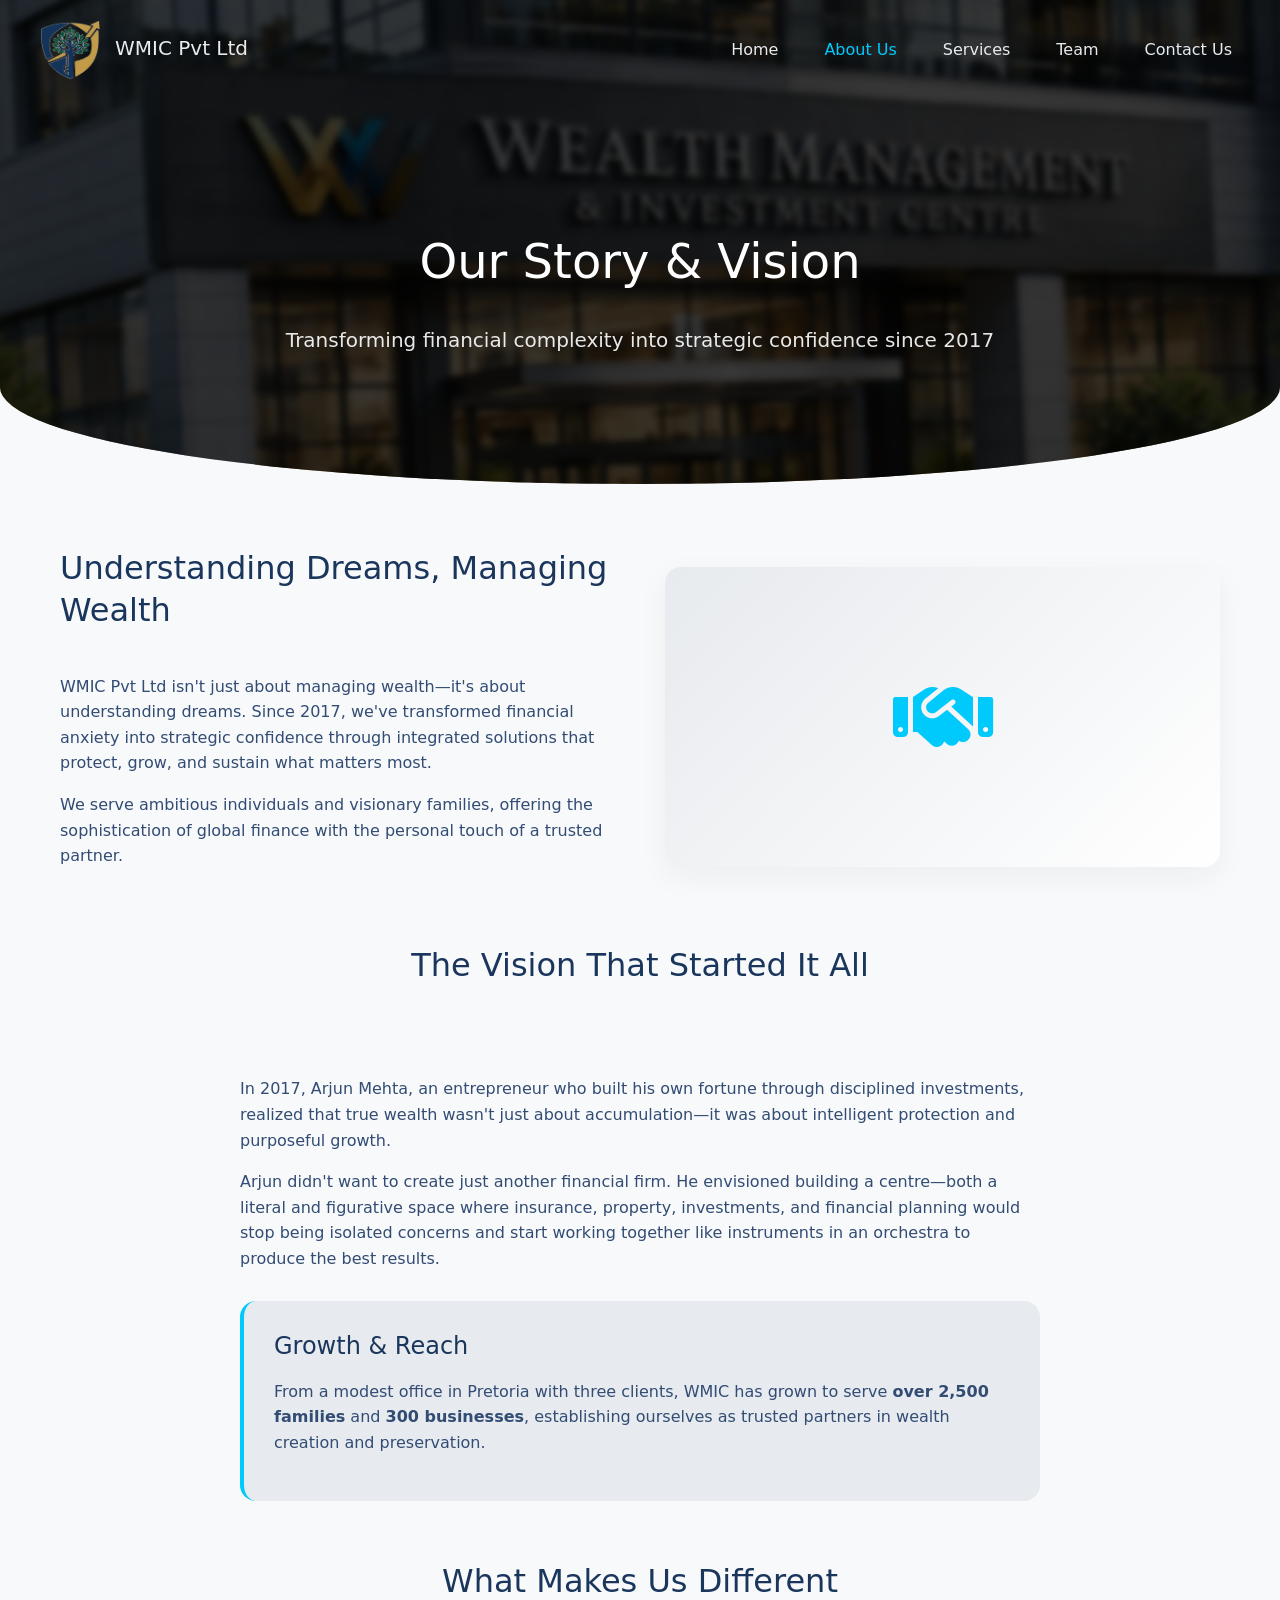
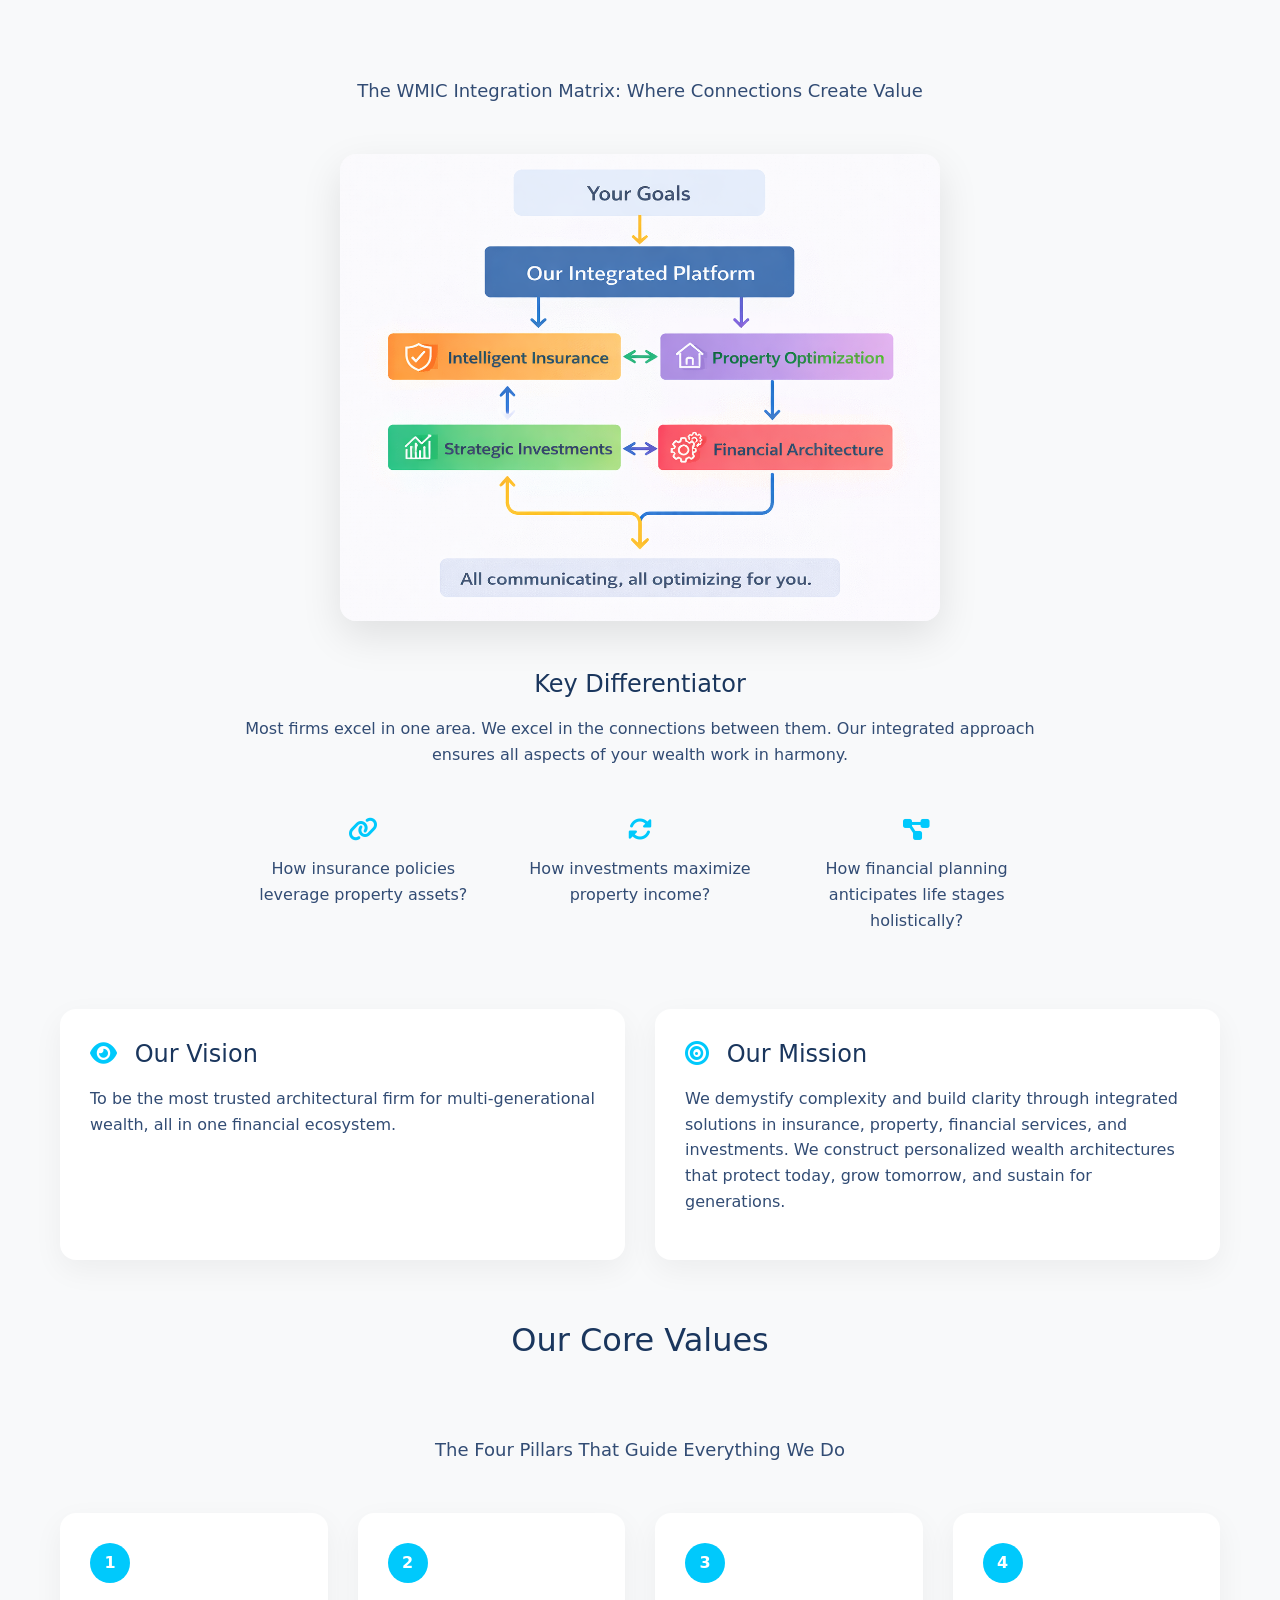
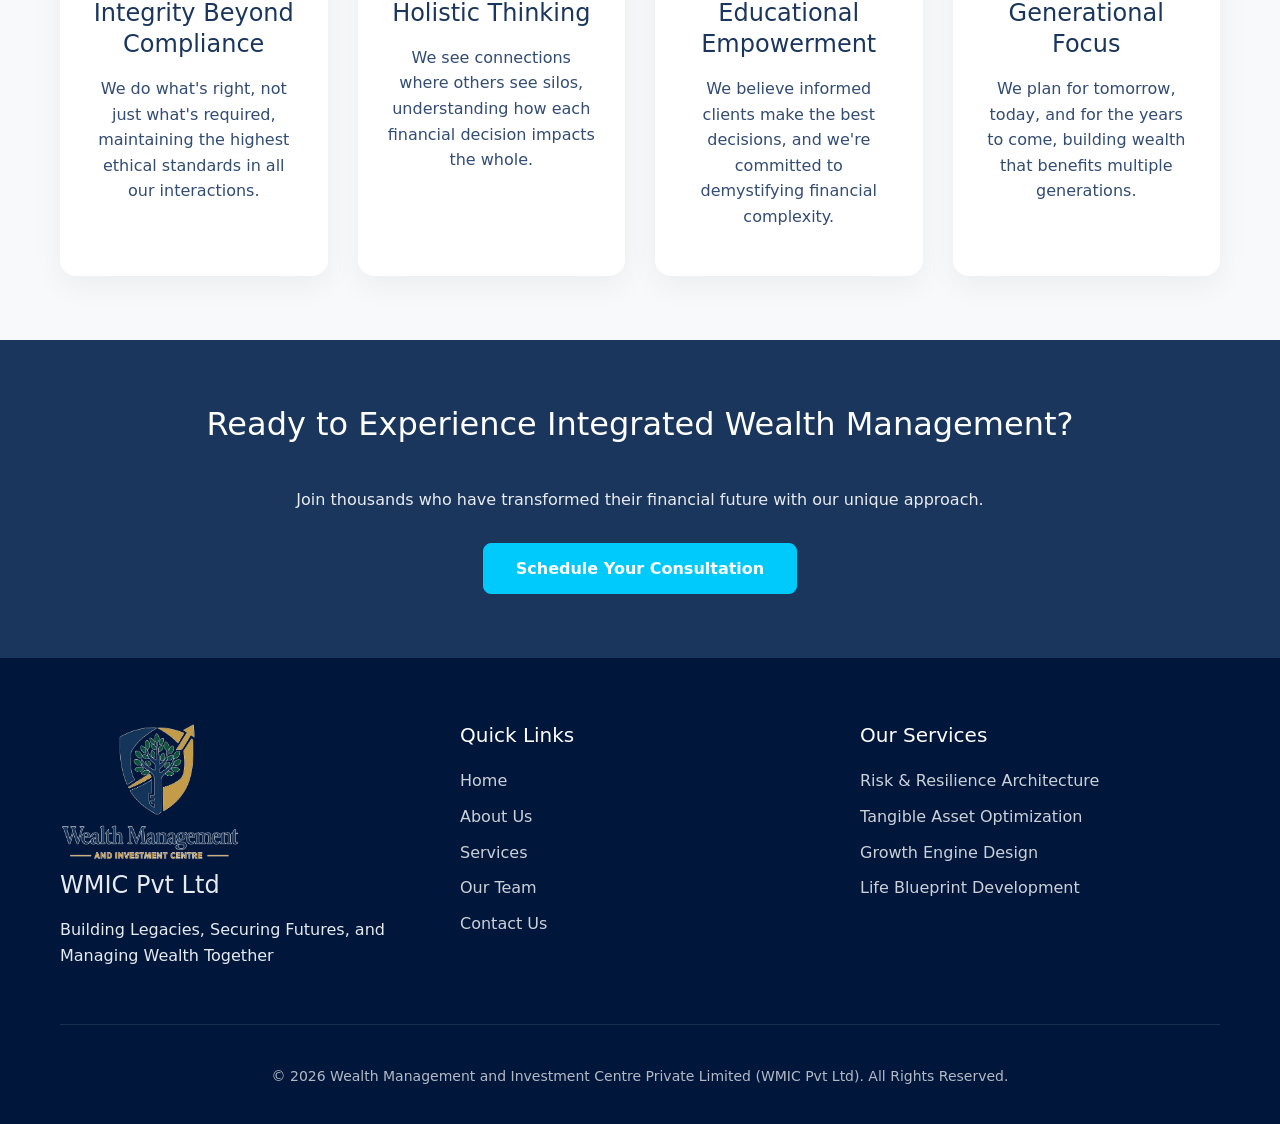
==== about.html @ 02b18a2c "changed the header style and the icon" ====
<!DOCTYPE html>
<html lang="en">
<head>
    <meta charset="UTF-8">
    <meta name="viewport" content="width=device-width, initial-scale=1.0">
    <meta name="description" content="Learn about WMIC's journey since 2017, our vision, mission, and the integrated approach that makes us different.">
    <title>About Us | WMIC Pvt Ltd</title>
    <link rel="stylesheet" href="styles.css">
    <link rel="stylesheet" href="responsive.css">
    <link rel="stylesheet" href="https://cdnjs.cloudflare.com/ajax/libs/font-awesome/6.4.0/css/all.min.css">
</head>
<body>
    <!-- Header -->
    <header class="header">
        <div class="container header-container">
            <div class="logo-container">
                <img src="assets/logo.png" alt="WMIC Logo" class="logo">
                <div class="logo-text">
                    <h1>WMIC Pvt Ltd</h1>
                </div>
            </div>
            
            <button class="hamburger">
                <span class="hamburger-line"></span>
                <span class="hamburger-line"></span>
                <span class="hamburger-line"></span>
            </button>
            
            <nav>
                <ul class="nav-menu">
                    <li><a href="index.html" class="nav-link">Home</a></li>
                    <li><a href="about.html" class="nav-link active">About Us</a></li>
                    <li><a href="services.html" class="nav-link">Services</a></li>
                    <li><a href="team.html" class="nav-link">Team</a></li>
                    <li><a href="contact.html" class="nav-link">Contact Us</a></li>
                </ul>
            </nav>
        </div>
    </header>

    <!-- Page Hero -->
    <section class="hero curved-bottom" style="min-height: 400px; padding-top: 100px;">
        <div class="container hero-content">
            <h1>Our Story & Vision</h1>
            <p>Transforming financial complexity into strategic confidence since 2017</p>
        </div>
    </section>

    <!-- About Content -->
    <section class="section">
        <div class="container">
            <div class="content-grid" style="display: grid; grid-template-columns: 1fr 1fr; gap: 50px; align-items: center; margin-bottom: 60px;">
                <div class="content-text fade-in">
                    <h2>Understanding Dreams, Managing Wealth</h2>
                    <p>WMIC Pvt Ltd isn't just about managing wealth—it's about understanding dreams. Since 2017, we've transformed financial anxiety into strategic confidence through integrated solutions that protect, grow, and sustain what matters most.</p>
                    <p>We serve ambitious individuals and visionary families, offering the sophistication of global finance with the personal touch of a trusted partner.</p>
                </div>
                <div class="content-visual fade-in">
                    <div class="image-placeholder" style="height: 300px; background: linear-gradient(135deg, var(--primary-silver-dark), var(--white)); border-radius: var(--radius-lg); display: flex; align-items: center; justify-content: center; box-shadow: 0 10px 30px rgba(49, 49, 49, 0.05);">
                        <i class="fas fa-handshake" style="font-size: 5rem; color: var(--accent-gold);"></i>
                    </div>
                </div>
            </div>

            <!-- Our Beginning -->
            <div class="section-header">
                <h2>The Vision That Started It All</h2>
            </div>
            <div class="story-content fade-in" style="max-width: 800px; margin: 0 auto 60px;">
                <p>In 2017, Arjun Mehta, an entrepreneur who built his own fortune through disciplined investments, realized that true wealth wasn't just about accumulation—it was about intelligent protection and purposeful growth.</p>
                <p>Arjun didn't want to create just another financial firm. He envisioned building a centre—both a literal and figurative space where insurance, property, investments, and financial planning would stop being isolated concerns and start working together like instruments in an orchestra to produce the best results.</p>
                
                <div class="highlight-box" style="background: var(--primary-silver-dark); padding: 30px; border-radius: var(--radius-lg); margin: 30px 0; border-left: 4px solid var(--accent-gold);">
                    <h3>Growth & Reach</h3>
                    <p>From a modest office in Pretoria with three clients, WMIC has grown to serve <strong>over 2,500 families</strong> and <strong>300 businesses</strong>, establishing ourselves as trusted partners in wealth creation and preservation.</p>
                </div>
            </div>

            <!-- What Makes Us Different -->
            <div class="section-header">
                <h2>What Makes Us Different</h2>
                <p>The WMIC Integration Matrix: Where Connections Create Value</p>
            </div>
             <div class="goals-image-container fade-in">
                <img src="assets/goals.png" alt="WMIC Goals and Vision" class="goals-image" width="600px">
            </div>
            
            <div class="text-center fade-in" style="max-width: 800px; margin: 30px auto;">
                <h3>Key Differentiator</h3>
                <p>Most firms excel in one area. We excel in the connections between them. Our integrated approach ensures all aspects of your wealth work in harmony.</p>
                
                <div class="key-points" style="display: grid; grid-template-columns: repeat(auto-fit, minmax(200px, 1fr)); gap: 30px; margin-top: 50px;">
                    <div class="point">
                        <i class="fas fa-link" style="color: var(--accent-gold); font-size: 1.5rem; margin-bottom: 15px; display: block;"></i>
                        <p>How insurance policies leverage property assets?</p>
                    </div>
                    <div class="point">
                        <i class="fas fa-sync-alt" style="color: var(--accent-gold); font-size: 1.5rem; margin-bottom: 15px; display: block;"></i>
                        <p>How investments maximize property income?</p>
                    </div>
                    <div class="point">
                        <i class="fas fa-project-diagram" style="color: var(--accent-gold); font-size: 1.5rem; margin-bottom: 15px; display: block;"></i>
                        <p>How financial planning anticipates life stages holistically?</p>
                    </div>
                </div>
            </div>

            <!-- Vision & Mission -->
            <div class="vision-mission fade-in" style="margin-top: 60px;">
                <div class="grid-2" style="display: grid; grid-template-columns: repeat(auto-fit, minmax(300px, 1fr)); gap: 30px;">
                    <div class="vision-card" style="background: var(--white); padding: 30px; border-radius: var(--radius-lg); box-shadow: 0 10px 30px rgba(0,0,0,0.05);">
                        <h3><i class="fas fa-eye" style="color: var(--accent-gold); margin-right: 10px;"></i> Our Vision</h3>
                        <p>To be the most trusted architectural firm for multi-generational wealth, all in one financial ecosystem.</p>
                    </div>
                    
                    <div class="mission-card" style="background: var(--white); padding: 30px; border-radius: var(--radius-lg); box-shadow: 0 10px 30px rgba(0,0,0,0.05);">
                        <h3><i class="fas fa-bullseye" style="color: var(--accent-gold); margin-right: 10px;"></i> Our Mission</h3>
                        <p>We demystify complexity and build clarity through integrated solutions in insurance, property, financial services, and investments. We construct personalized wealth architectures that protect today, grow tomorrow, and sustain for generations.</p>
                    </div>
                </div>
            </div>

            <!-- Core Values -->
            <div class="section-header" style="margin-top: 60px;">
                <h2>Our Core Values</h2>
                <p>The Four Pillars That Guide Everything We Do</p>
            </div>
            
            <div class="values-grid">
                <div class="value-card fade-in">
                    <div class="value-number">1</div>
                    <h3>Integrity Beyond Compliance</h3>
                    <p>We do what's right, not just what's required, maintaining the highest ethical standards in all our interactions.</p>
                </div>
                
                <div class="value-card fade-in">
                    <div class="value-number">2</div>
                    <h3>Holistic Thinking</h3>
                    <p>We see connections where others see silos, understanding how each financial decision impacts the whole.</p>
                </div>
                
                <div class="value-card fade-in">
                    <div class="value-number">3</div>
                    <h3>Educational Empowerment</h3>
                    <p>We believe informed clients make the best decisions, and we're committed to demystifying financial complexity.</p>
                </div>
                
                <div class="value-card fade-in">
                    <div class="value-number">4</div>
                    <h3>Generational Focus</h3>
                    <p>We plan for tomorrow, today, and for the years to come, building wealth that benefits multiple generations.</p>
                </div>
            </div>
        </div>
    </section>

    <!-- CTA -->
    <section class="section" style="background-color: var(--secondary-navy); color: var(--white);">
        <div class="container">
            <div class="cta-content text-center">
                <h2 style="color: var(--white);">Ready to Experience Integrated Wealth Management?</h2>
                <p style="color: rgba(255,255,255,0.9);">Join thousands who have transformed their financial future with our unique approach.</p>
                <div class="mt-3">
                    <a href="contact.html" class="btn" style="background-color: var(--accent-gold);">Schedule Your Consultation</a>
                </div>
            </div>
        </div>
    </section>

    <!-- Footer -->
    <footer class="footer">
        <div class="container">
            <div class="footer-content">
                <div class="footer-logo">
                    <img src="assets/logo2.png" alt="WMIC Logo" class="logo2">
                    <h3>WMIC Pvt Ltd</h3>
                    <p>Building Legacies, Securing Futures, and Managing Wealth Together</p>
                </div>
                
                <div class="footer-links">
                    <h3>Quick Links</h3>
                    <ul>
                        <li><a href="index.html">Home</a></li>
                        <li><a href="about.html">About Us</a></li>
                        <li><a href="services.html">Services</a></li>
                        <li><a href="team.html">Our Team</a></li>
                        <li><a href="contact.html">Contact Us</a></li>
                    </ul>
                </div>
                
                <div class="footer-services">
                    <h3>Our Services</h3>
                    <ul>
                        <li><a href="services.html">Risk & Resilience Architecture</a></li>
                        <li><a href="services.html">Tangible Asset Optimization</a></li>
                        <li><a href="services.html">Growth Engine Design</a></li>
                        <li><a href="services.html">Life Blueprint Development</a></li>
                    </ul>
                </div>
            </div>
            
            <div class="footer-bottom">
                <p>&copy; <span id="current-year">2024</span> Wealth Management and Investment Centre Private Limited (WMIC Pvt Ltd). All Rights Reserved.</p>
            </div>
        </div>
    </footer>

    <script src="main.js"></script>
</body>
</html>
---- styles.css ----
* {
    margin: 0;
    padding: 0;
    box-sizing: border-box;
}

:root {
    --primary-silver: #f8f9fa;
    --primary-silver-dark: #e7eaee;
    --secondary-navy: #1a365d;
    --secondary-charcoal: #00163b;
    --accent-gold: #00c9fc;
    --accent-gold-light: #f4e4b5;
    --text-dark: #000000;
    --text-light: #324c74;
    --white: #ffffff;
    --shadow: rgba(0, 0, 0, 0.1);
    
    --space-xs: 0.5rem;
    --space-sm: 1rem;
    --space-md: 2rem;
    --space-lg: 3rem;
    --space-xl: 4rem;
    
    --radius-sm: 4px;
    --radius-md: 8px;
    --radius-lg: 16px;
}

html {
    scroll-behavior: smooth;
}

body {
    font-family: 'Segoe UI', system-ui, -apple-system, sans-serif;
    color: var(--text-dark);
    line-height: 1.6;
    background-color: var(--primary-silver);
    overflow-x: hidden;
}
.container {
    width: 100%;
    max-width: 1200px;
    margin: 0 auto;
    padding: 0 20px;
}
h1, h2, h3, h4, h5, h6 {
    font-weight: 500;
    line-height: 1.3;
    color: var(--secondary-navy);
    margin-bottom: var(--space-sm);
}
h1 {
    font-size: 2.5rem;
    font-weight: 500;
}
h2 {
    font-size: 2rem;
    position: relative;
    padding-bottom: 10px;
    margin-bottom: var(--space-md);
}
h3 {
    font-size: 1.5rem;
}

p {
    margin-bottom: var(--space-sm);
    color: var(--text-light);
}

a {
    text-decoration: none;
    color: inherit;
    transition: 0.2s ease;
}
.header {
    position: fixed;
    top: 0;
    left: 0;
    width: 100%;
    background: transparent;
    backdrop-filter: blur(0);
    box-shadow: none;
    z-index: 1000;
    transition: 0.3s ease;
  
}
.header.scrolled {
    background: rgba(248, 249, 250, 0.98);
    backdrop-filter: blur(10px);
    border-bottom: 1px solid var(--primary-silver);
    box-shadow: 0 4px 30px rgba(0, 0, 0, 0.15);
}
.header.scrolled .logo-text h1 {
    color: var(--secondary-navy);
}
.header.scrolled .nav-link {
    color: var(--secondary-navy);
}
.header.scrolled .nav-link {
    color: var(--secondary-navy);
}

.header-container {
    display: flex;
    justify-content: space-between;
    align-items: center;
    padding: 1rem 0;
    height: 100px;
}

.logo-container {
    display: flex;
    align-items: center;
    gap: 15px;
}
.logo {
    width: 60px;
    height: 60px;
}

.logo-text h1 {
    font-size: 1.25rem;
    margin-bottom: 0.25rem;
    color: var(--primary-silver-dark);
}

.nav-menu {
    display: flex;
    gap: 30px;
    list-style: none;
}

.nav-link {
    color: var(--primary-silver-dark);
    font-weight: 500;
    padding: 0.5rem;
    position: relative;
}

.nav-link::after {
    content: '';
    position: absolute;
    bottom: 0;
    left: 0;
    width: 0;
    background-color: var(--accent-gold);
    transition: 0.3s ease;
}

.nav-link:hover::after,
.nav-link.active::after {
    width: 100%;
}

.nav-link.active {
    color: var(--accent-gold);
}

.hamburger {
    display: none;
    background: none;
    border: none;
    cursor: pointer;
    padding: 0.5rem;
    z-index: 1001;
}

.hamburger-line {
    display: block;
    width: 25px;
    height: 3px;
    background-color: var(--secondary-navy);
    margin: 5px 0;
    transition: 0.3s ease;
}
.btn {
    display: inline-block;
    padding: 12px 32px;
    background-color: var(--secondary-charcoal);
    color: var(--white);
    border: 1px solid var(--accent-gold);
    border-radius: var(--radius-md);
    font-weight: 600;
    cursor: pointer;
    transition: 0.3s ease;
    text-align: center;
    font-size: 1rem;
}

.btn:hover {
    background-color: var(--accent-gold);
    transform: translateY(-2px);
}
.centering{
    display: flex;
    justify-content: center;   /* horizontal center */
    align-items: center;       /* vertical center if needed */
    gap: 12px;
}
 
.btn-secondary {
    background-color: transparent;
    border: 1px solid var(--accent-gold);
    color: var(--accent-gold);
}

.btn-secondary:hover {
    background-color: var(--accent-gold);
    color: var(--white);
}

.hero {
    position: relative;
    padding-top: 120px;
    padding-bottom: 80px;
    min-height: 100vh;
    display: flex;
    align-items: center;
    color: var(--white);
    text-align: center;
    overflow: hidden;
}
.hero:before{
    content: "";
    position: absolute;
    inset: 0;
    background: url('assets/company.jpg') center / cover no-repeat;
    filter: blur(3px);
    transform: scale(1.1); 
    z-index: -1;
}
.hero::after {
  content: "";
  position: absolute;
  inset: 0;
  background: rgba(0, 0, 0, 0.77);
  z-index: -1;
}
.hero.curved-bottom {
    border-bottom-left-radius: 50% 20%;
    border-bottom-right-radius: 50% 20%;
}
.hero-content {
    max-width: 900px;
    margin: 0 auto;
    padding-top: 80px;
}
.hero-content h1{
    padding-top: 50px;
}
.hero h1 {
    color: var(--white);
    font-size: 3rem;
    margin-bottom: var(--space-md);
    animation: fadeInUp 0.8s ease forwards;
    
}

.hero p {
    color: rgba(255, 255, 255, 0.9);
    font-size: 1.25rem;
    margin-bottom: var(--space-lg);
    animation: fadeInUp 0.8s ease forwards 0.3s;
    opacity: 0;
    animation-fill-mode: forwards;
}

.hero-buttons {
    display: flex;
    gap: 15px;
    justify-content: center;
    animation: fadeInUp 0.8s ease forwards 0.6s;
    opacity: 0;
    animation-fill-mode: forwards;
}
.section {
    padding: var(--space-xl) 0;
}

.section-header {
    text-align: center;
    margin-bottom: var(--space-lg);
}

.section-header h2 {
    display: inline-block;
}

.section-header p {
    max-width: 600px;
    margin: var(--space-md) auto;
    font-size: 1.125rem;
}
.goals-image-container {
    display: flex;
    justify-content: center;
    align-items: center;
    margin: var(--space-lg) 0;
    padding: 0;
}
.goals-image {
    max-width: 100%;
    height: auto;
    border-radius: var(--radius-lg);
    box-shadow: 0 15px 40px rgba(0, 0, 0, 0.1);
    transition: 0.3s ease;
}
.goals-image:hover {
    transform: scale(1.02);
    box-shadow: 0 20px 50px rgba(0, 0, 0, 0.15);
}
.services-grid {
    display: grid;
    grid-template-columns: repeat(auto-fit, minmax(500px, 1fr));
    gap: 30px;
    margin-top: var(--space-lg);
}

.service-card {
    background: var(--white);
    border-radius: var(--radius-lg);
    padding: 30px;
    box-shadow: 0 10px 30px rgba(0, 0, 0, 0.15);
    transition: 0.3s ease;
    position: relative;
    overflow: hidden;
}

.service-card::before {
    content: '';
    position: absolute;
    top: 0;
    left: 0;
    width: 4px;
    height: 100%;
    background: var(--accent-gold);
    transition: 0.3s ease;
}

.service-card:hover {
    transform: translateY(-10px);
    box-shadow: 0 20px 40px rgba(0, 0, 0, 0.1);
}

.service-card:hover::before {
    width: 100%;
    opacity: 0.05;
}

.service-icon {
    font-size: 3rem;
    color: var(--accent-gold);
    margin-bottom: 20px;
}

.service-card h3 {
    margin-bottom: 15px;
}

.team-grid {
    display: grid;
    grid-template-columns: repeat(auto-fit, minmax(350px, 1fr));
    gap: 30px;
    margin-top: var(--space-lg);
}

.team-card {
    background: var(--white);
    border-radius: var(--radius-lg);
    overflow: hidden;
    box-shadow: 0 10px 30px rgba(0, 0, 0, 0.35);
    transition: 0.3s ease;
    text-align: center;
}

.team-card:hover {
    transform: translateY(-10px);
    box-shadow: 0 20px 40px rgba(0, 0, 0, 0.1);
}

.team-image {
    width: 100%;
    height: 200px;
    background: linear-gradient(135deg, var(--primary-silver-dark), var(--white));
    display: flex;
    align-items: center;
    justify-content: center;
    font-size: 3rem;
    color: var(--secondary-navy);
}

.team-info {
    padding: 25px;
}

.team-info h3 {
    margin-bottom: 5px;
}

.team-info .position {
    color: var(--accent-gold);
    font-weight: 600;
    margin-bottom: 15px;
}

.values-grid {
    display: grid;
    grid-template-columns: repeat(auto-fit, minmax(250px, 1fr));
    gap: 30px;
    margin-top: var(--space-lg);
}

.value-card {
    background: var(--white);
    padding: 30px;
    border-radius: var(--radius-lg);
    text-align: center;
    box-shadow: 0 10px 30px rgba(0, 0, 0, 0.05);
    transition: 0.3s ease;
}

.value-card:hover {
    transform: translateY(-5px);
    box-shadow: 0 15px 40px rgba(0, 0, 0, 0.1);
}

.value-number {
    display: inline-block;
    width: 40px;
    height: 40px;
    background: var(--accent-gold);
    color: var(--white);
    border-radius: 50%;
    display: flex;
    align-items: center;
    justify-content: center;
    font-weight: 700;
    margin-bottom: 15px;
}

.contact-container {
    display: grid;
    grid-template-columns: repeat(auto-fit, minmax(300px, 1fr));
    gap: 50px;
    margin-top: var(--space-lg);
}

.contact-info {
    background: var(--white);
    padding: 30px;
    border-radius: var(--radius-lg);
    box-shadow: 0 10px 30px rgba(0, 0, 0, 0.05);
}

.contact-methods-grid {
    display: grid;
    grid-template-columns: repeat(auto-fit, minmax(280px, 1fr));
    gap: 30px;
    margin-top: 40px;
}

.contact-card {
    background: var(--white);
    border-radius: var(--radius-lg);
    padding: 20px 10px;
    box-shadow: 0 10px 30px rgba(0, 0, 0, 0.05);
    transition: 0.3s ease;
    position: relative;
    overflow: hidden;
    text-align: center;
    border: 1px solid var(--primary-silver-dark);
}

.contact-card::before {
    content: '';
    position: absolute;
    top: 0;
    left: 0;
    width: 4px;
    height: 100%;
    background: var(--accent-gold);
    transition: 0.3s ease;
}

.contact-card-icon {
    width: 60px;
    height: 60px;
    background: linear-gradient(135deg, var(--secondary-navy), var(--accent-gold));
    border-radius: 50%;
    display: flex;
    align-items: center;
    justify-content: center;
    margin: 0 auto 20px;
    color: var(--white);
    font-size: 1.5rem;
}

.contact-card-content h4 {
    color: var(--secondary-navy);
    margin-bottom: 15px;
    font-size: 1.25rem;
}

.contact-card-content p {
    color: var(--text-light);
    line-height: 1.6;
    margin-bottom: 0;
    
}

.contact-card-content a {
    color: var(--accent-gold);
    text-decoration: none;
    transition: 0.2s ease;
}

.contact-card-content a:hover {
    color: var(--secondary-navy);
    text-decoration: underline;
}

.contact-item {
    display: flex;
    align-items: flex-start;
    margin-bottom: 25px;
}

.contact-icon {
    width: 40px;
    height: 40px;
    background: var(--primary-silver-dark);
    border-radius: 50%;
    display: flex;
    align-items: center;
    justify-content: center;
    margin-right: 15px;
    color: var(--accent-gold);
}

.error-message {
    color: #e53e3e;
    font-size: 0.875rem;
    margin-top: 5px;
    display: none;
}

.footer {
    background: var(--secondary-charcoal);
    color: var(--white);
    padding: var(--space-xl) 0 20px;
}

.footer-content {
    display: grid;
    grid-template-columns: repeat(auto-fit, minmax(250px, 1fr));
    gap: 40px;
    margin-bottom: 40px;
}

.footer-logo .logo2 {
    border-radius: 15px;
    height: 140px;
    width: 180px;
}

.footer-logo h3{
    color: var(--primary-silver-dark);
}
.footer-logo p{
    color: var(--primary-silver-dark);
}

.footer-links h3,
.footer-services h3 {
    color: var(--white);
    margin-bottom: 20px;
    font-size: 1.25rem;
}

.footer-links ul,
.footer-services ul {
    list-style: none;
}

.footer-links li,
.footer-services li {
    margin-bottom: 10px;
}

.footer-links a,
.footer-services a {
    color: rgba(255, 255, 255, 0.8);
    transition: 0.2s ease;
}

.footer-links a:hover,
.footer-services a:hover {
    color: var(--accent-gold);
    padding-left: 5px;
}

.footer-bottom {
    text-align: center;
    padding-top: 20px;
    border-top: 1px solid rgba(255, 255, 255, 0.1);
    color: rgba(255, 255, 255, 0.7);
    font-size: 0.875rem;
}
.footer-bottom p{
    text-align: center;
    padding-top: 20px;
    color: rgba(255, 255, 255, 0.7);
    font-size: 0.875rem;
}

.text-center {
    text-align: center;
}
---- responsive.css ----
.mt-1 { margin-top: 10px; }
.mt-2 { margin-top: 20px; }
.mt-3 { margin-top: 30px; }
.mb-1 { margin-bottom: 10px; }
.mb-2 { margin-bottom: 20px; }
.mb-3 { margin-bottom: 30px; }

@keyframes fadeInUp {
    from {
        opacity: 0;
        transform: translateY(30px);
    }
    to {
        opacity: 1;
        transform: translateY(0);
    }
}

.fade-in {
    opacity: 0;
    transform: translateY(30px);
    transition: opacity 0.6s ease, transform 0.6s ease;
}

.fade-in.visible {
    opacity: 1;
    transform: translateY(0);
}
@media (max-width: 992px) {
    h1 {
        font-size: 2.25rem;
    }
    
    h2 {
        font-size: 1.75rem;
    }
}

@media (max-width: 768px) {
    .hamburger {
        display: block;
    }
    
    .hamburger.active .hamburger-line:nth-child(1) {
        transform: rotate(45deg) translate(5px, 5px);
    }
    
    .hamburger.active .hamburger-line:nth-child(2) {
        opacity: 0;
    }
    
    .hamburger.active .hamburger-line:nth-child(3) {
        transform: rotate(-45deg) translate(7px, -6px);
    }
    
    .nav-menu {
        position: fixed;
        top: 70px;
        left: -100%;
        width: 100%;
        flex-direction: column;
        background: rgba(248, 249, 250, 0.98);
        backdrop-filter: blur(10px);
        padding: 30px;
        transition: 0.3s ease;
        box-shadow: 0 10px 30px rgba(0, 0, 0, 0.1);
        gap: 20px;
    }
    
    .nav-menu.active {
        left: 0;
    }
    
    .nav-link {
        padding: 10px;
        font-size: 1.125rem;
        display: block;
    }
    
    .hero h1 {
        font-size: 2.25rem;
    }
    
    .hero p {
        font-size: 1.125rem;
    }
    
    .hero-buttons {
        flex-direction: column;
        align-items: center;
        gap: 15px;
    }
    
    .hero-buttons .btn {
        width: 100%;
        max-width: 280px;
        margin: 15px 0;
    }
    
    .matrix {
        width: 250px;
        height: 250px;
    }
    
    .matrix-circle {
        width: 100px;
        height: 100px;
        font-size: 0.875rem;
    }
    
    .content-grid {
        grid-template-columns: 1fr !important;
        gap: 30px !important;
    }
    
    .content-grid .content-text {
        order: 2;
    }
    
    .content-grid .content-visual {
        order: 1;
    }
    
    .services-grid {
        grid-template-columns: 1fr !important;
        gap: 20px !important;
    }
    
    .service-card {
        padding: 20px !important;
    }
    
    .key-points {
        grid-template-columns: 1fr !important;
        gap: 20px !important;
        margin-top: 30px !important;
    }
    
    .grid-2 {
        grid-template-columns: 1fr !important;
        gap: 20px !important;
    }
}

@media (max-width: 576px) {
    .container {
        padding: 0 15px;
    }
    
    h1 {
        font-size: 2rem;
    }
    
    h2 {
        font-size: 1.5rem;
    }
    
    .section {
        padding: 60px 0;
    }
    
    .hero {
        padding-top: 100px;
        padding-bottom: 60px;
        min-height: auto;
    }
    
    .contact-container {
        grid-template-columns: 1fr;
        gap: 30px;
    }
    
    .hero-buttons .btn {
        width: 100%;
        max-width: 250px;
        margin: 18px 0;
        padding: 14px 24px;
        font-size: 0.95rem;
    }
}

@media (max-width: 480px) {
    .container {
        padding: 0 15px;
    }
    
    h1 {
        font-size: 2rem;
    }
    
    h2 {
        font-size: 1.5rem;
    }
    
    .section {
        padding: 60px 0;
    }
    
    .hero {
        padding-top: 100px;
        padding-bottom: 60px;
        min-height: auto;
    }
    
    .contact-container {
        grid-template-columns: 1fr;
        gap: 30px;
    }
    .contact-card-content{
        font-size: 13px;
    }
    
    .hero-buttons .btn {
        width: 100%;
        max-width: 250px;
        margin: 18px 0;
        padding: 14px 24px;
        font-size: 0.95rem;
    }
    .centering{
     flex-direction: column;
    }
    .btn{
        margin-top: 12px;
        margin-bottom: 10px;
        padding: 10px 17px
    }
}
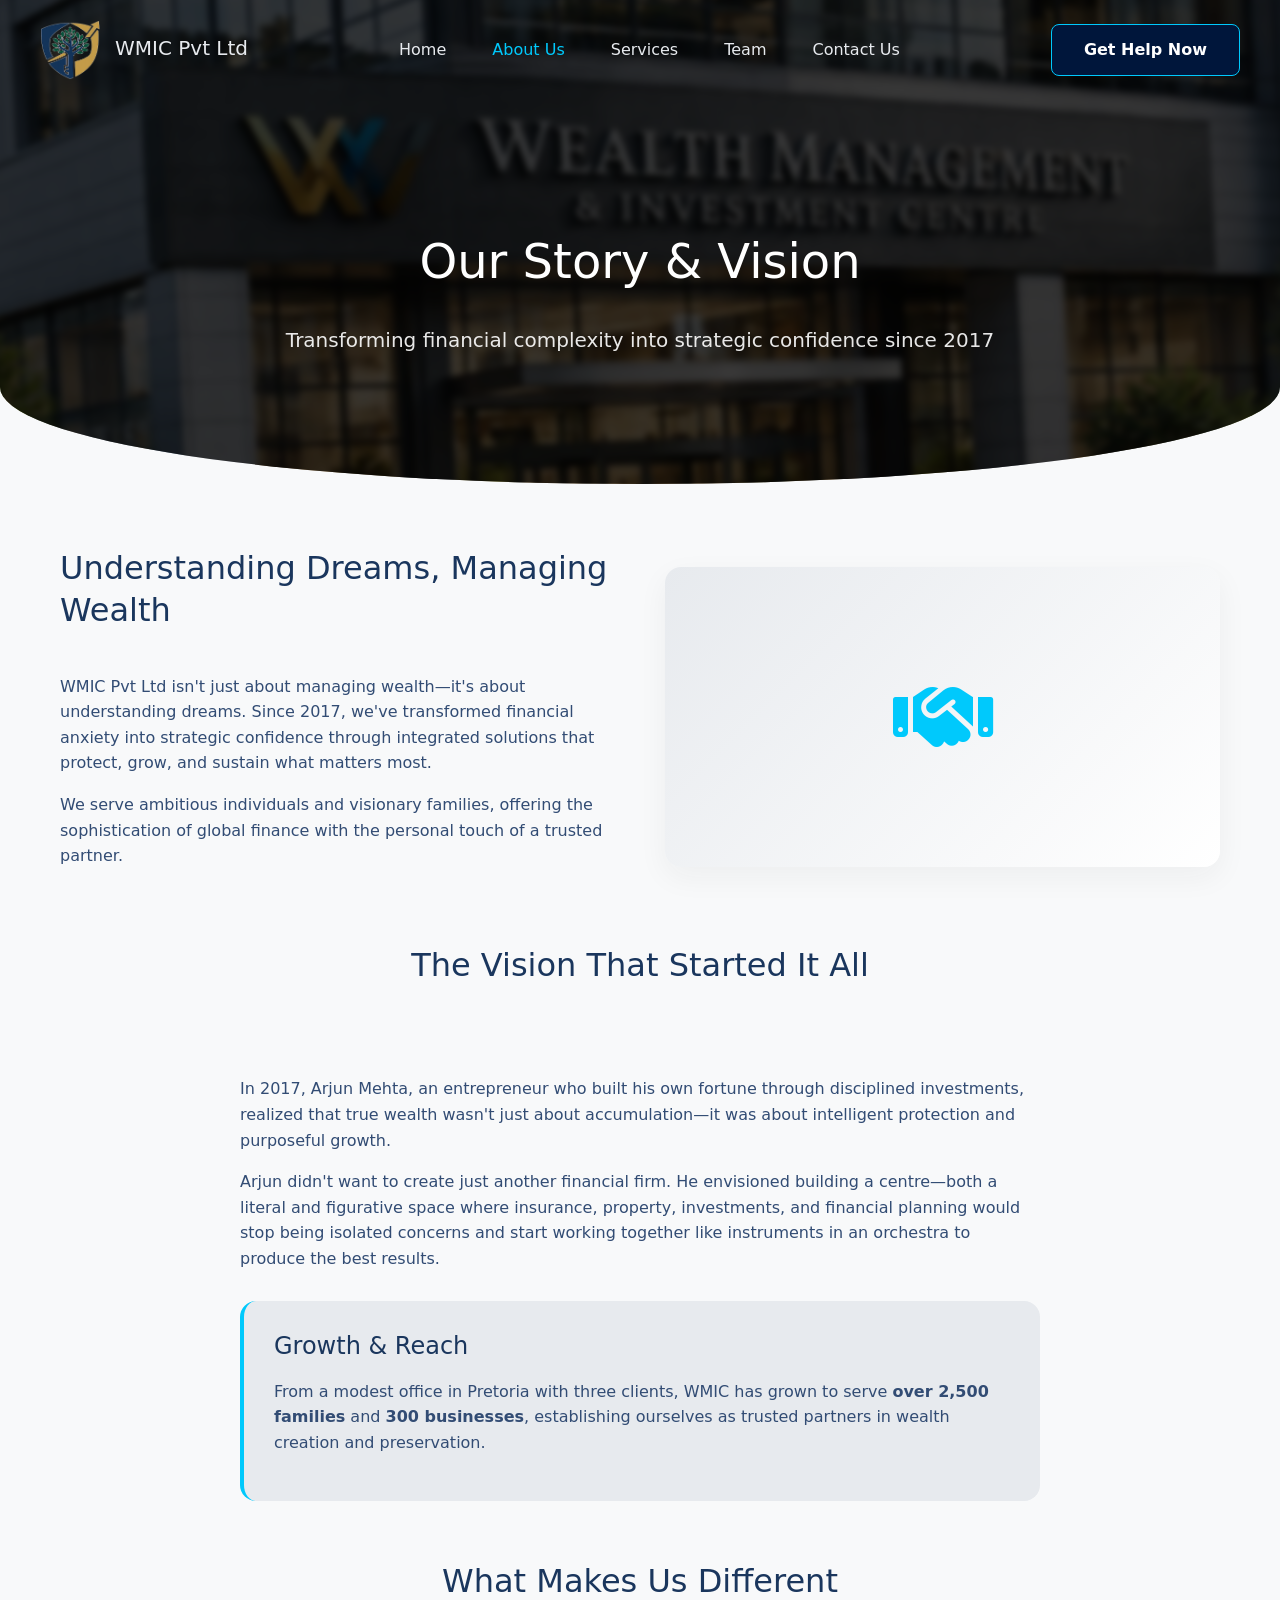
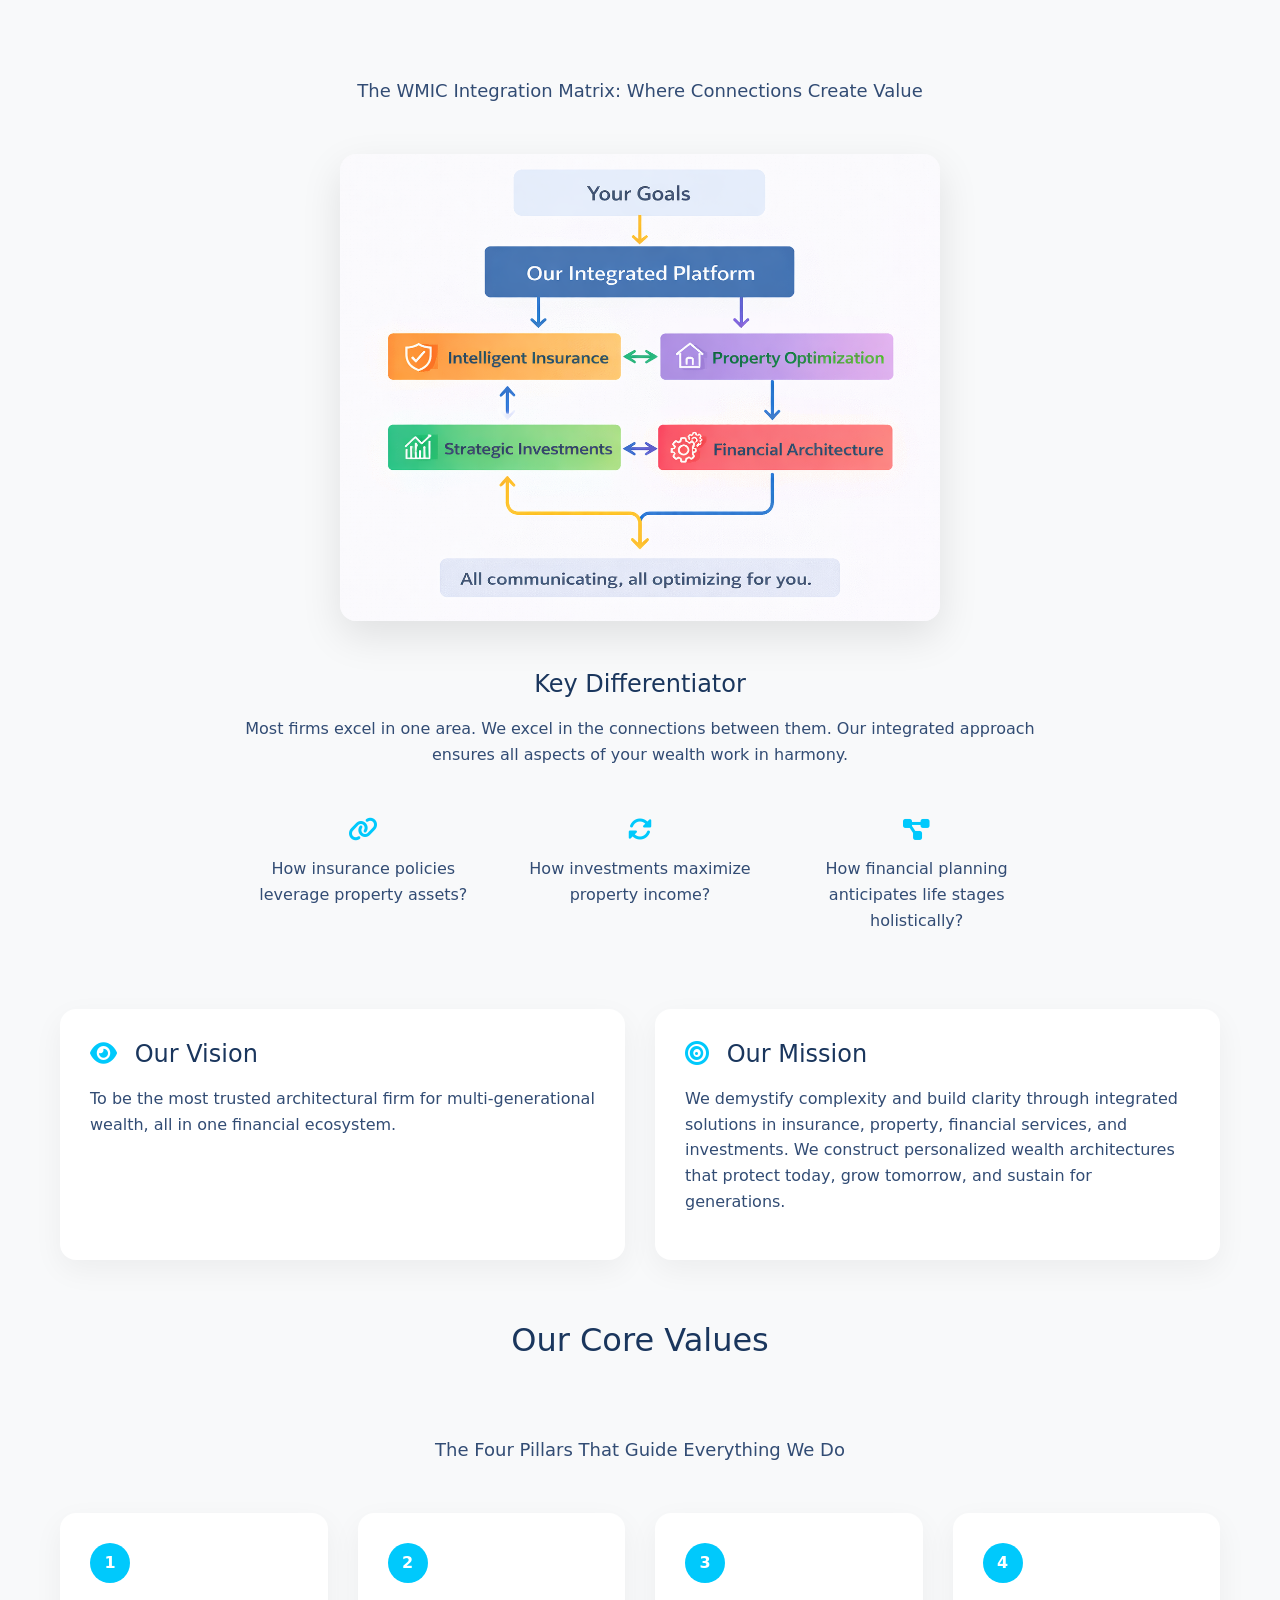
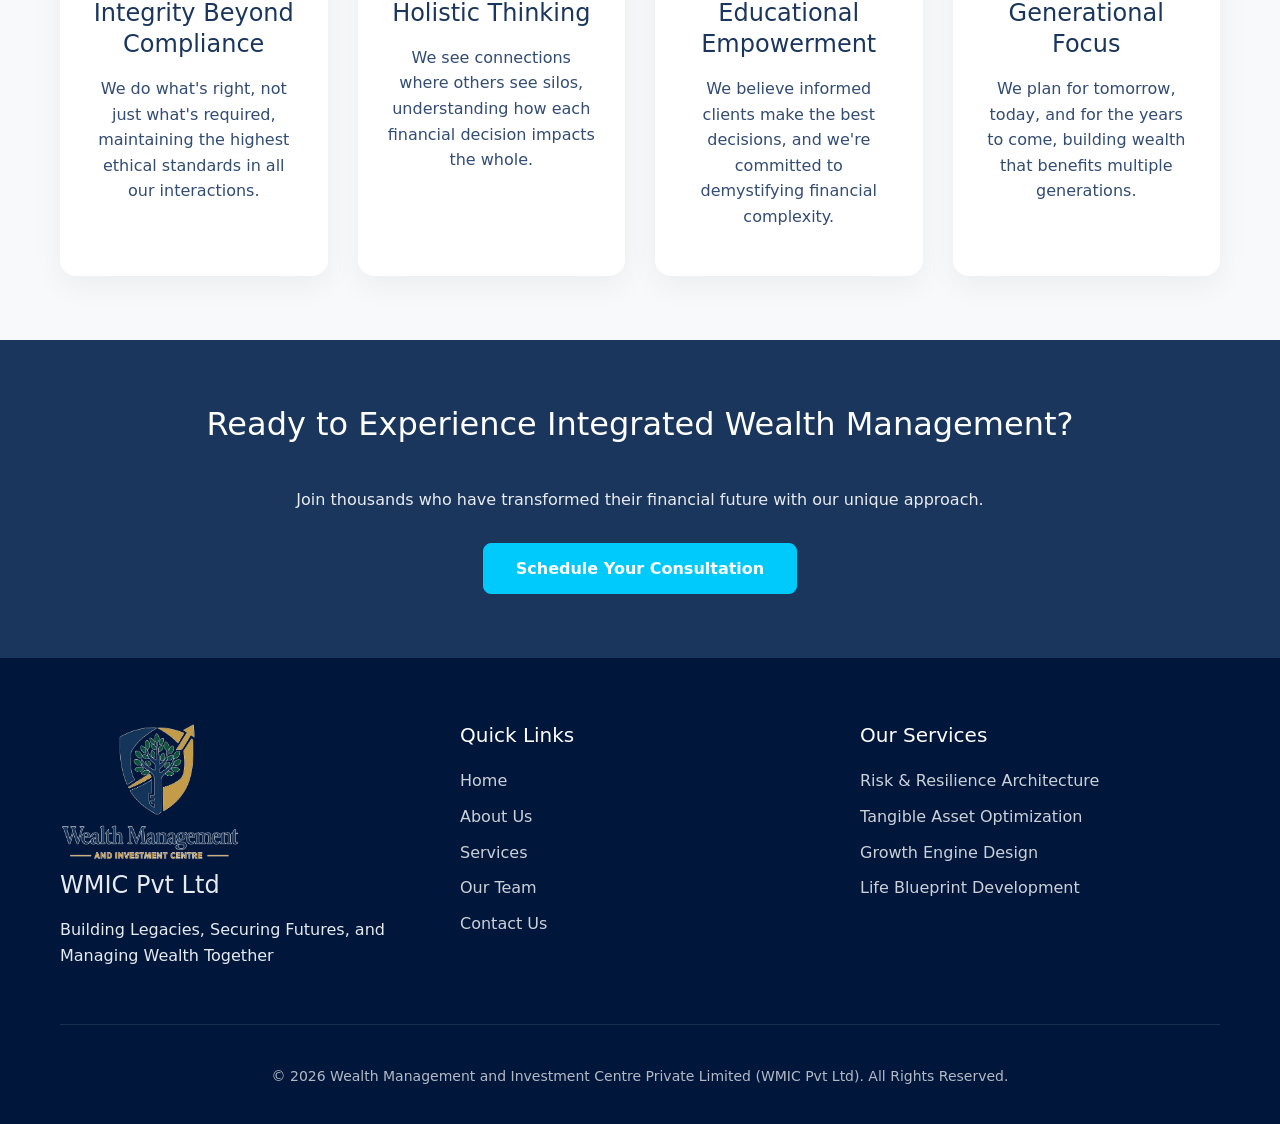
==== commit 371ba237: "Added a btn in the header" ====
--- a/about.html
+++ b/about.html
@@ -20,12 +20,6 @@
                 </div>
             </div>
             
-            <button class="hamburger">
-                <span class="hamburger-line"></span>
-                <span class="hamburger-line"></span>
-                <span class="hamburger-line"></span>
-            </button>
-            
             <nav>
                 <ul class="nav-menu">
                     <li><a href="index.html" class="nav-link">Home</a></li>
@@ -35,6 +29,15 @@
                     <li><a href="contact.html" class="nav-link">Contact Us</a></li>
                 </ul>
             </nav>
+            
+            <div class="header-actions">
+                <a href="contact.html" class="btn btn-header">Get Help Now</a>
+                <button class="hamburger">
+                    <span class="hamburger-line"></span>
+                    <span class="hamburger-line"></span>
+                    <span class="hamburger-line"></span>
+                </button>
+            </div>
         </div>
     </header>
 
--- a/styles.css
+++ b/styles.css
@@ -98,8 +98,11 @@
 .header.scrolled .nav-link {
     color: var(--secondary-navy);
 }
-.header.scrolled .nav-link {
-    color: var(--secondary-navy);
+.header.scrolled .btn-header {
+    background-color: var(--secondary-charcoal);
+}
+.header.scrolled .btn-header:hover {
+    background-color: var(--accent-gold);
 }
 
 .header-container {
@@ -108,6 +111,29 @@
     align-items: center;
     padding: 1rem 0;
     height: 100px;
+}
+
+.header-actions {
+    display: flex;
+    align-items: center;
+    gap: 15px;
+}
+
+.btn-header {
+    padding: 5px 15px;
+    font-size: 0.9rem;
+    background-color: var(--accent-gold);
+    color: var(--white);
+    border: none;
+    border-radius: var(--radius-md);
+    font-weight: 600;
+    text-decoration: none;
+    transition: 0.3s ease;
+}
+
+.btn-header:hover {
+    background-color: var(--secondary-charcoal);
+    transform: translateY(-1px);
 }
 
 .logo-container {
@@ -130,6 +156,7 @@
     display: flex;
     gap: 30px;
     list-style: none;
+    margin: 0 auto;
 }
 
 .nav-link {
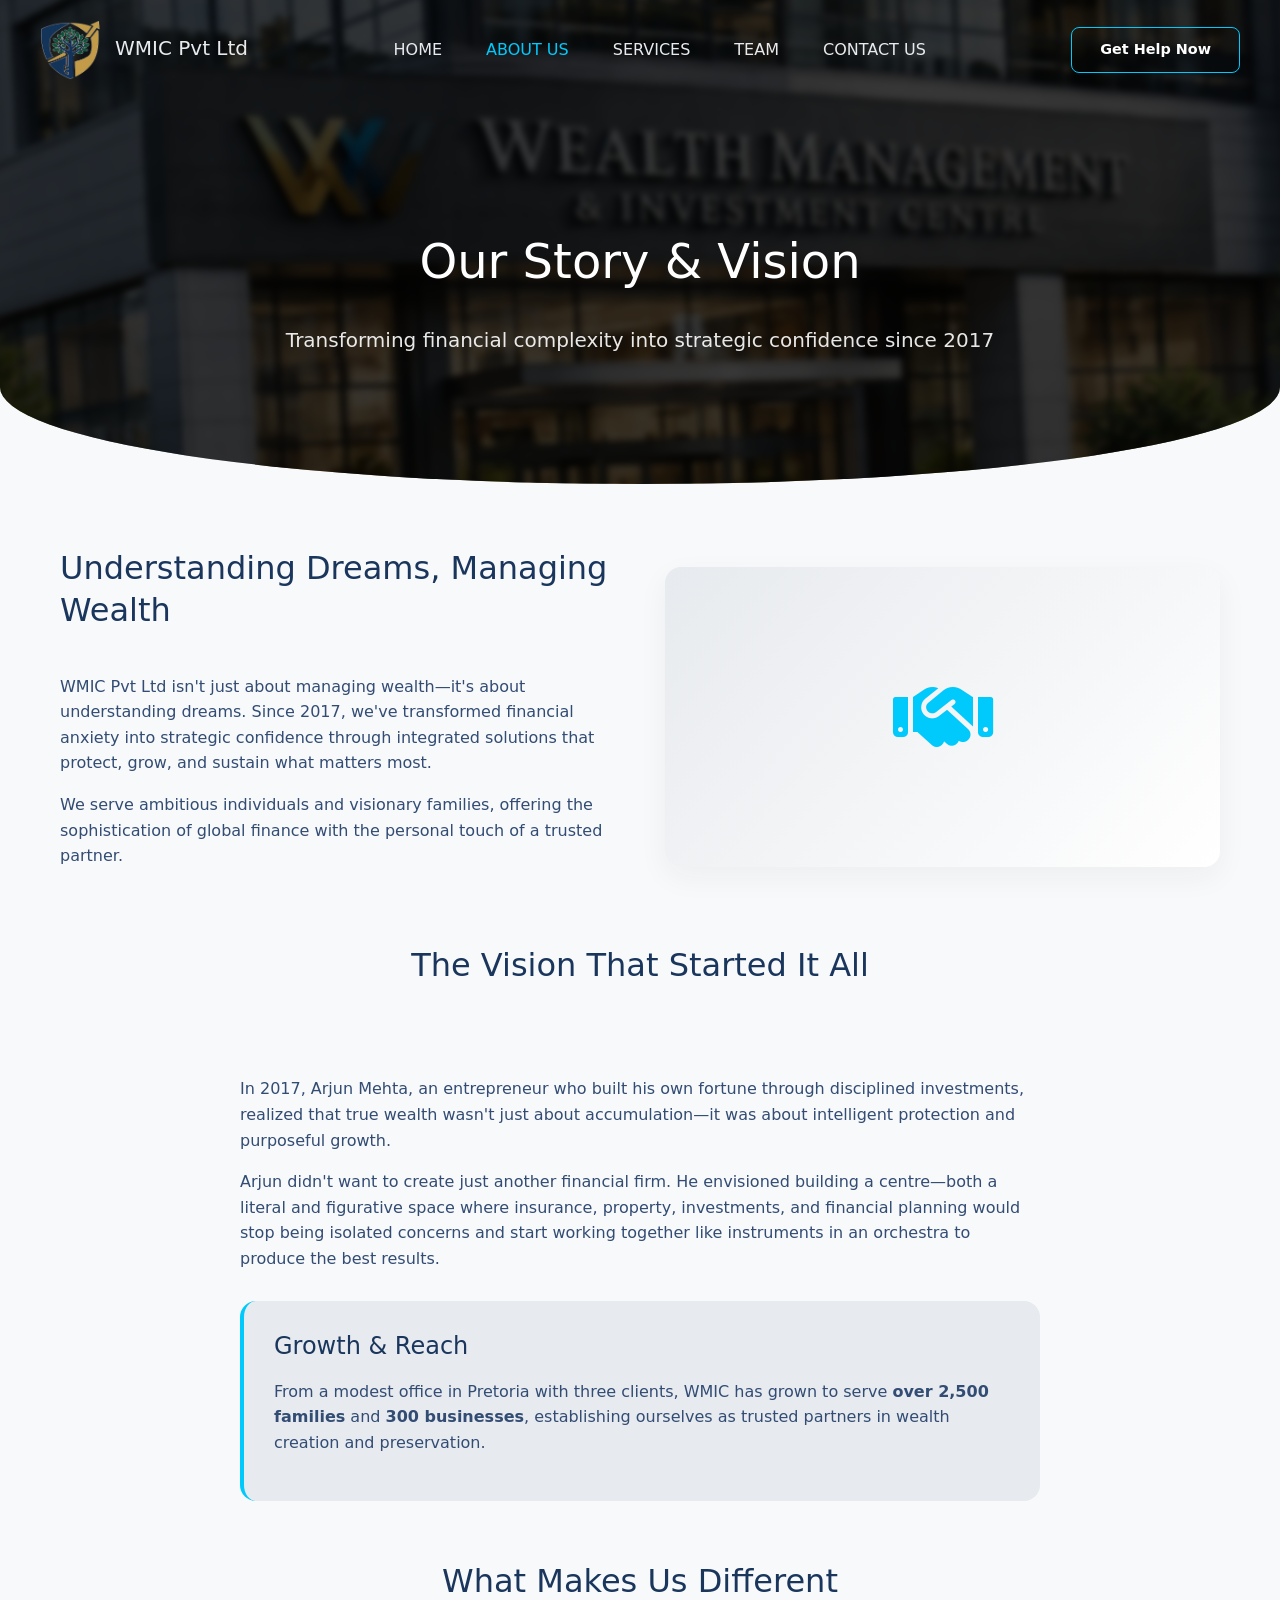
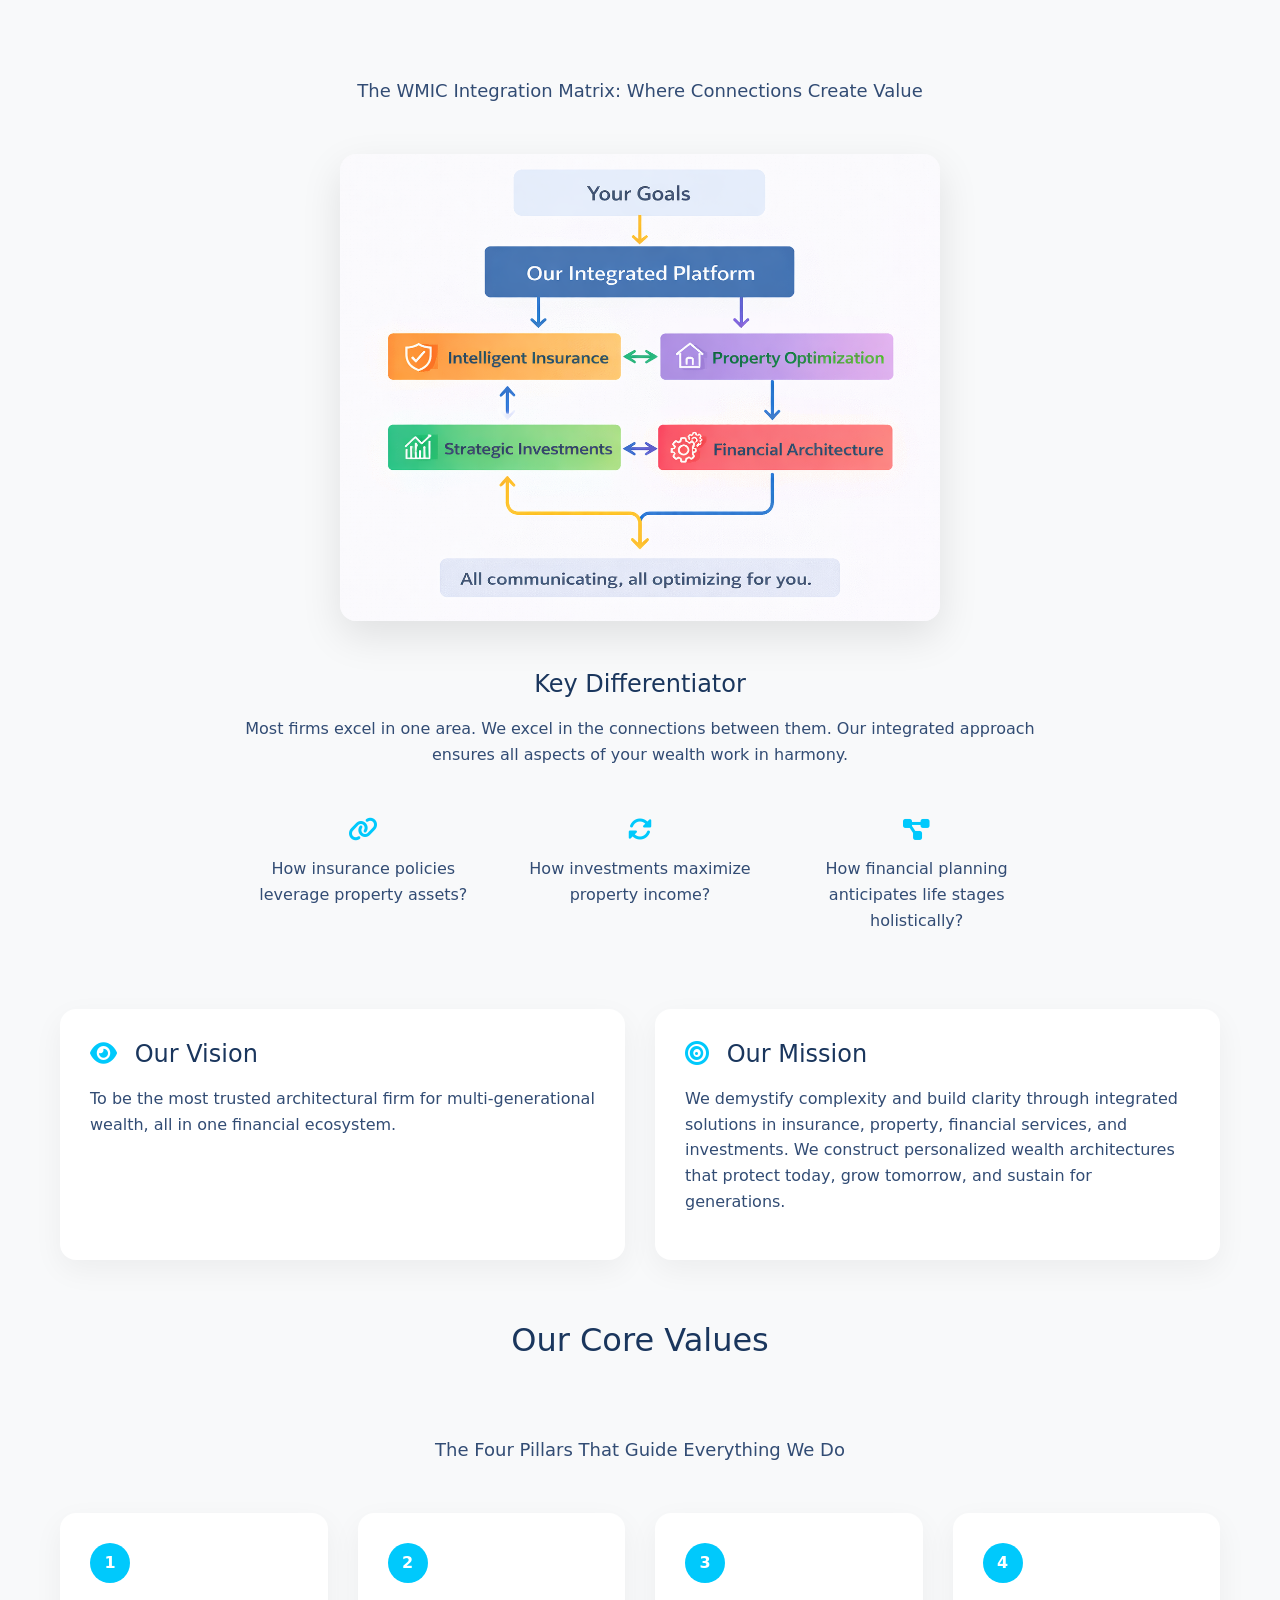
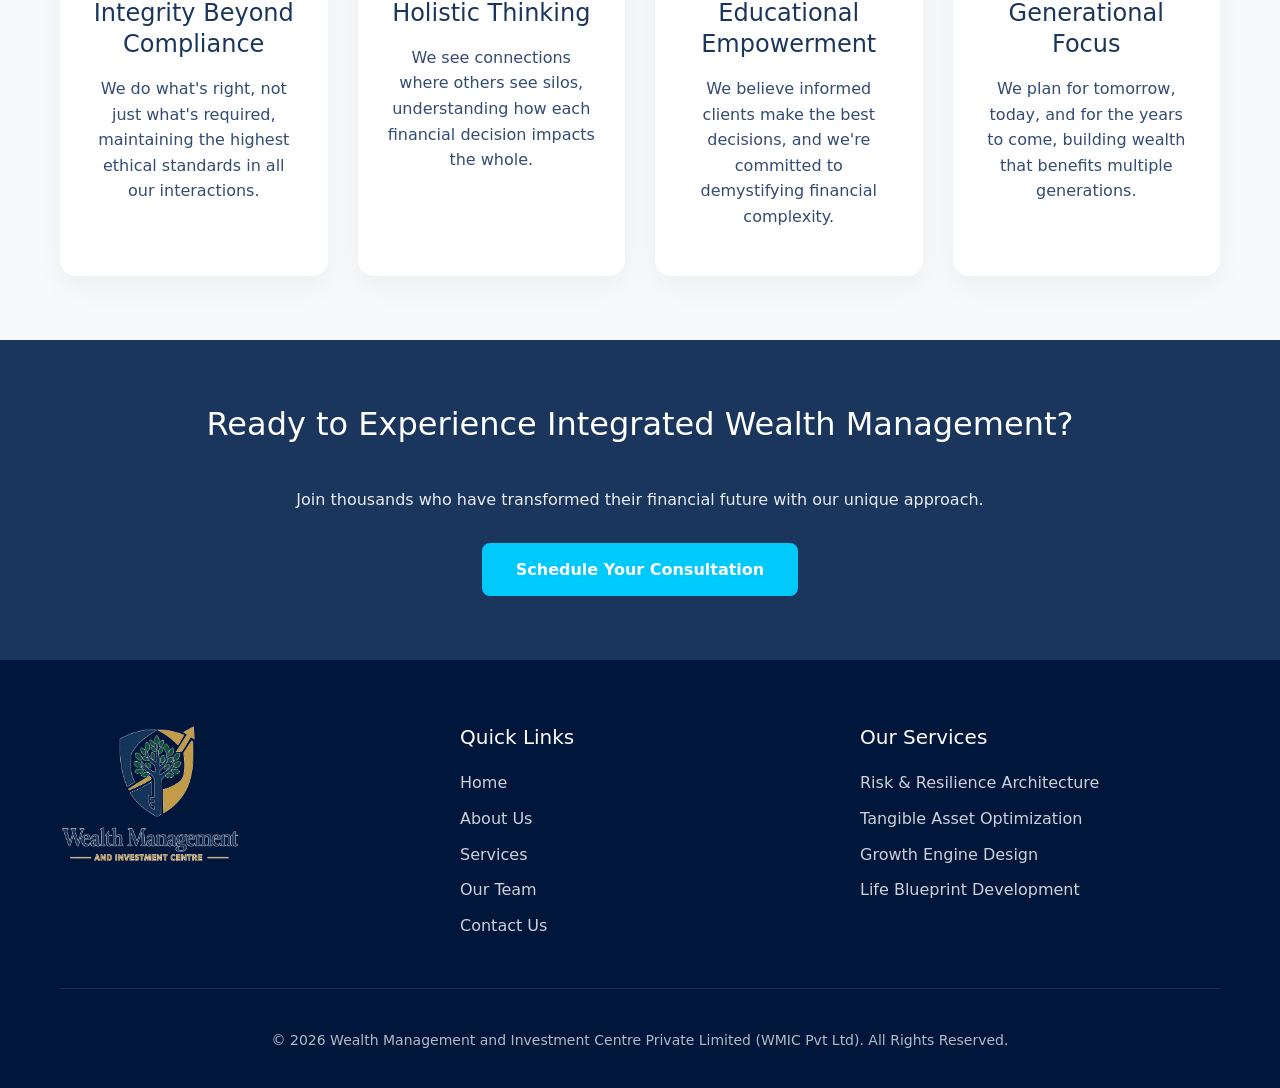
==== commit e0e76007: "fixed stuff" ====
--- a/about.html
+++ b/about.html
@@ -22,11 +22,11 @@
             
             <nav>
                 <ul class="nav-menu">
-                    <li><a href="index.html" class="nav-link">Home</a></li>
-                    <li><a href="about.html" class="nav-link active">About Us</a></li>
-                    <li><a href="services.html" class="nav-link">Services</a></li>
-                    <li><a href="team.html" class="nav-link">Team</a></li>
-                    <li><a href="contact.html" class="nav-link">Contact Us</a></li>
+                    <li><a href="index.html" class="nav-link active">HOME</a></li>
+                    <li><a href="about.html" class="nav-link">ABOUT US</a></li>
+                    <li><a href="services.html" class="nav-link">SERVICES</a></li>
+                    <li><a href="team.html" class="nav-link">TEAM</a></li>
+                    <li><a href="contact.html" class="nav-link">CONTACT US</a></li>
                 </ul>
             </nav>
             
@@ -176,8 +176,6 @@
             <div class="footer-content">
                 <div class="footer-logo">
                     <img src="assets/logo2.png" alt="WMIC Logo" class="logo2">
-                    <h3>WMIC Pvt Ltd</h3>
-                    <p>Building Legacies, Securing Futures, and Managing Wealth Together</p>
                 </div>
                 
                 <div class="footer-links">
--- a/styles.css
+++ b/styles.css
@@ -32,7 +32,7 @@
 }
 
 body {
-    font-family: 'Segoe UI', system-ui, -apple-system, sans-serif;
+    font-family: 'DM Sans','Segoe UI', system-ui, -apple-system, sans-serif;
     color: var(--text-dark);
     line-height: 1.6;
     background-color: var(--primary-silver);
@@ -119,23 +119,6 @@
     gap: 15px;
 }
 
-.btn-header {
-    padding: 5px 15px;
-    font-size: 0.9rem;
-    background-color: var(--accent-gold);
-    color: var(--white);
-    border: none;
-    border-radius: var(--radius-md);
-    font-weight: 600;
-    text-decoration: none;
-    transition: 0.3s ease;
-}
-
-.btn-header:hover {
-    background-color: var(--secondary-charcoal);
-    transform: translateY(-1px);
-}
-
 .logo-container {
     display: flex;
     align-items: center;
@@ -154,7 +137,7 @@
 
 .nav-menu {
     display: flex;
-    gap: 30px;
+    gap: 28px;
     list-style: none;
     margin: 0 auto;
 }
@@ -207,7 +190,7 @@
     padding: 12px 32px;
     background-color: var(--secondary-charcoal);
     color: var(--white);
-    border: 1px solid var(--accent-gold);
+    border: 2px solid var(--accent-gold);
     border-radius: var(--radius-md);
     font-weight: 600;
     cursor: pointer;
@@ -220,10 +203,28 @@
     background-color: var(--accent-gold);
     transform: translateY(-2px);
 }
+.btn-header {
+    padding: 10px 28px;
+    font-size: 0.9rem;
+    background-color: transparent;
+    color: var(--white);
+    border: none;
+    border-radius: var(--radius-md);
+    font-weight: 600;
+    text-decoration: none;
+    transition: 0.3s ease;
+    border: 1px solid var(--accent-gold);
+}
+
+.btn-header:hover {
+    background-color: var(--accent-gold);
+    color: var(--white);
+    transform: translateY(-1px);
+}
 .centering{
     display: flex;
-    justify-content: center;   /* horizontal center */
-    align-items: center;       /* vertical center if needed */
+    justify-content: center;   
+    align-items: center;       
     gap: 12px;
 }
  
@@ -269,6 +270,35 @@
     border-bottom-left-radius: 50% 20%;
     border-bottom-right-radius: 50% 20%;
 }
+
+.cta-hero {
+    position: relative;
+    padding: var(--space-xl) 0;
+    color: var(--white);
+    text-align: center;
+    overflow: hidden;
+}
+
+.cta-hero:before {
+    content: "";
+    position: fixed;
+    top: 0;
+    left: 0;
+    width: 100%;
+    height: 100%;
+    background: url('assets/company.jpg') center / cover no-repeat;
+    filter: blur(3px);
+    transform: scale(1.1);
+    z-index: -2;
+}
+
+.cta-hero::after {
+    content: "";
+    position: absolute;
+    inset: 0;
+    background: rgba(0, 0, 0, 0.77);
+    z-index: -1;
+}
 .hero-content {
     max-width: 900px;
     margin: 0 auto;
@@ -304,6 +334,7 @@
 }
 .section {
     padding: var(--space-xl) 0;
+    
 }
 
 .section-header {
@@ -632,7 +663,7 @@
     text-align: center;
     padding-top: 20px;
     border-top: 1px solid rgba(255, 255, 255, 0.1);
-    color: rgba(255, 255, 255, 0.7);
+    color: var(--accent-gold);
     font-size: 0.875rem;
 }
 .footer-bottom p{
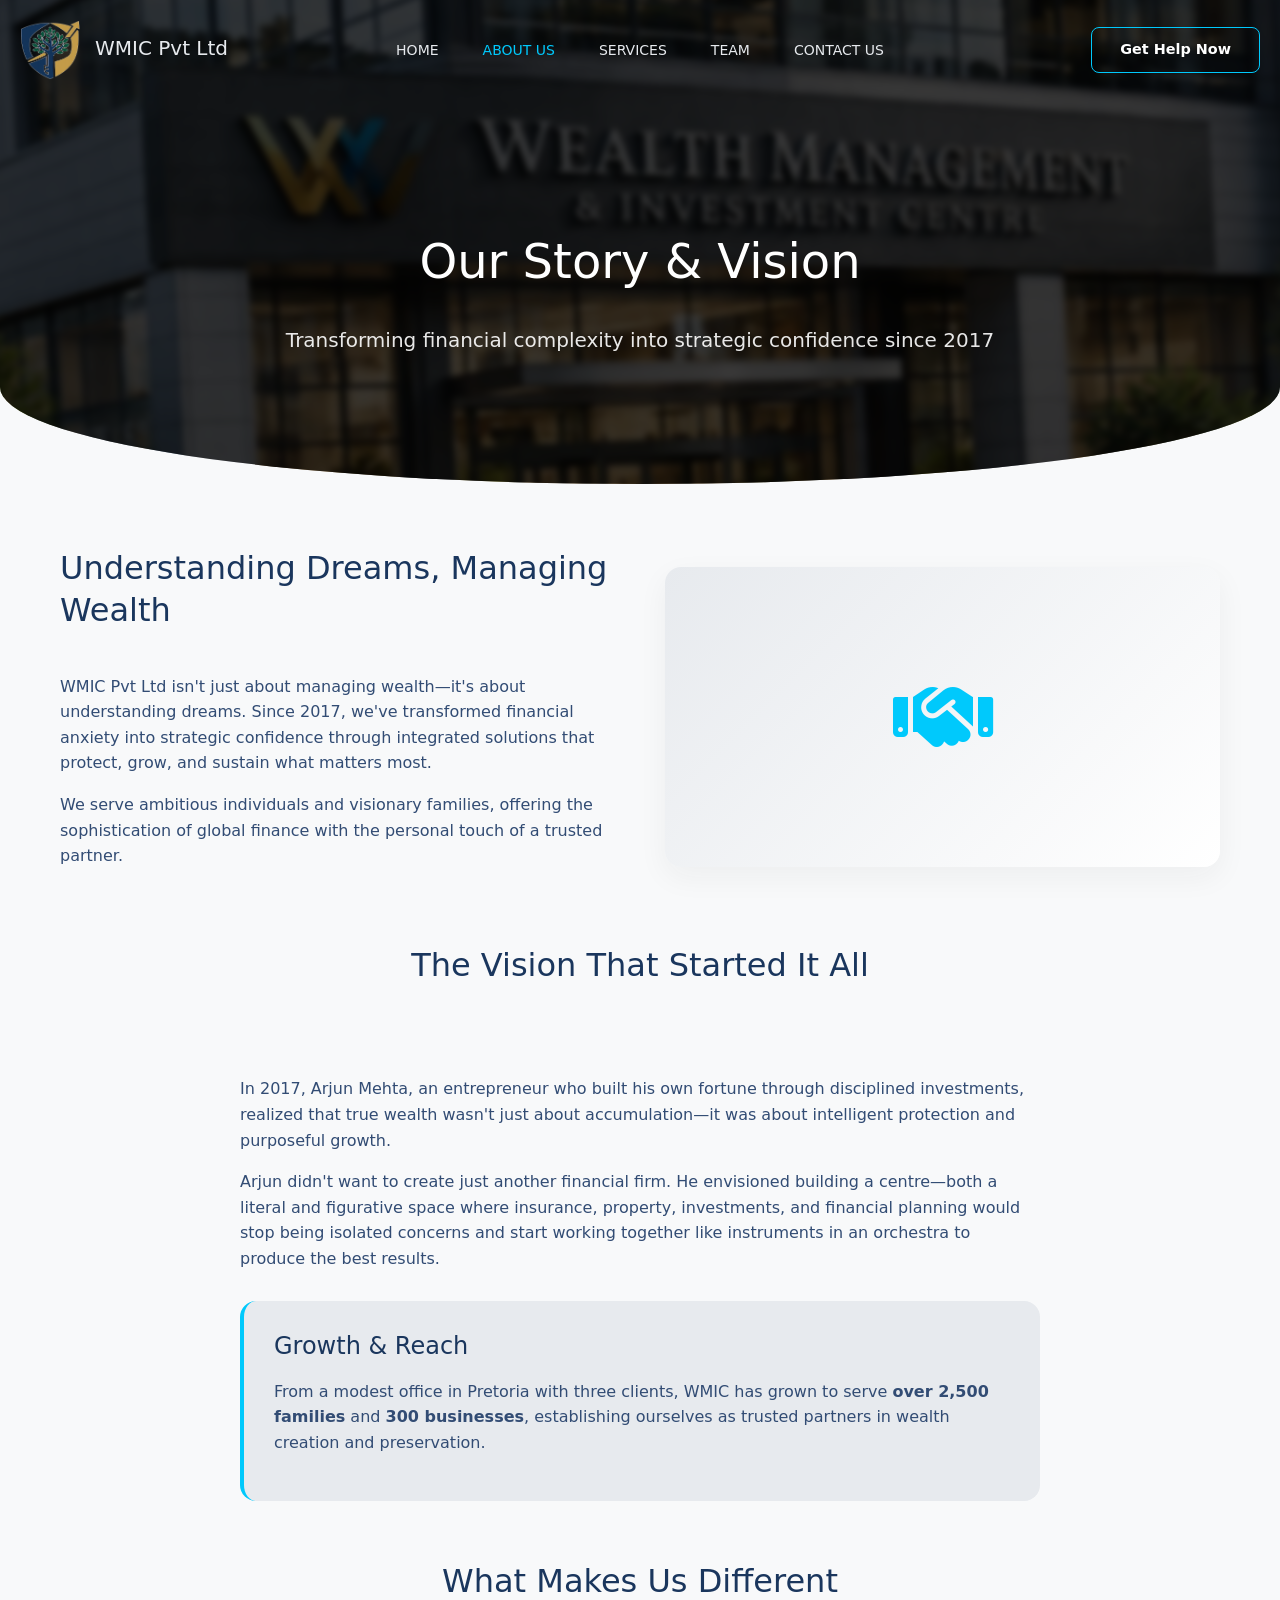
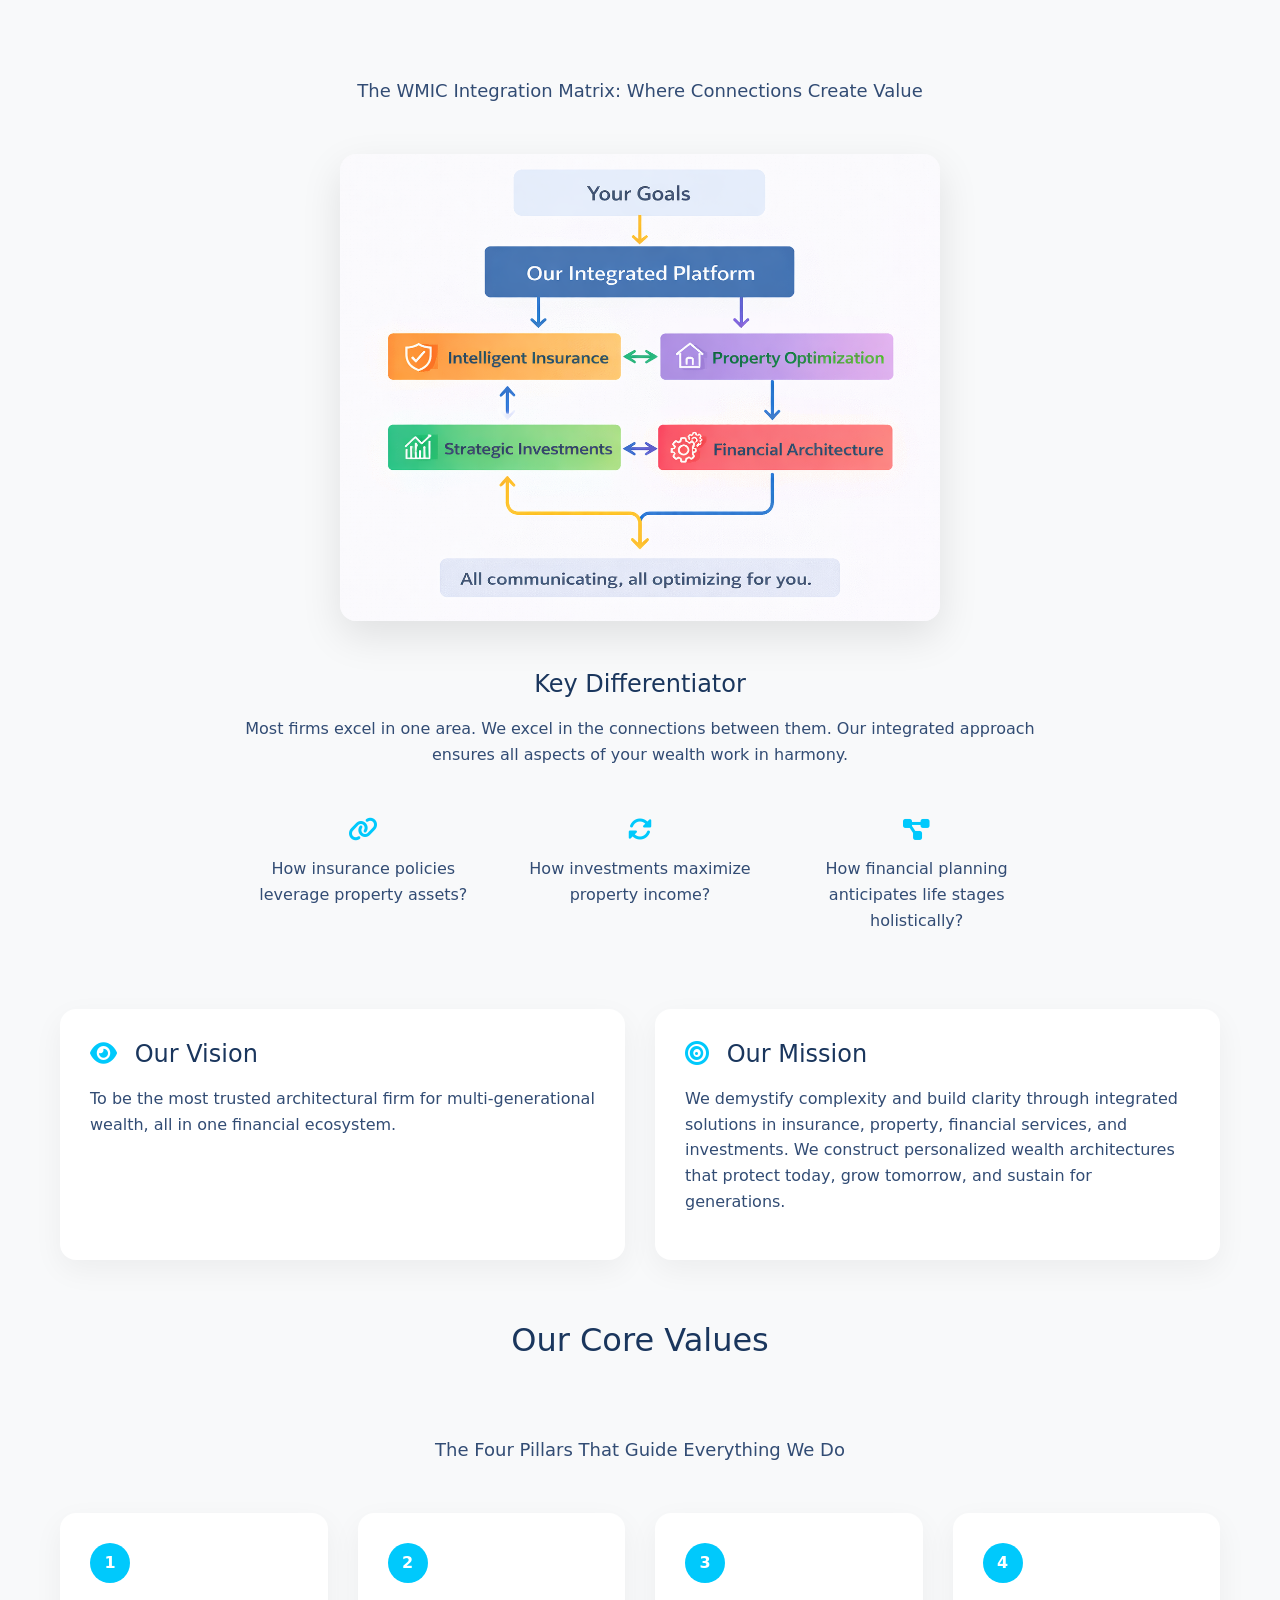
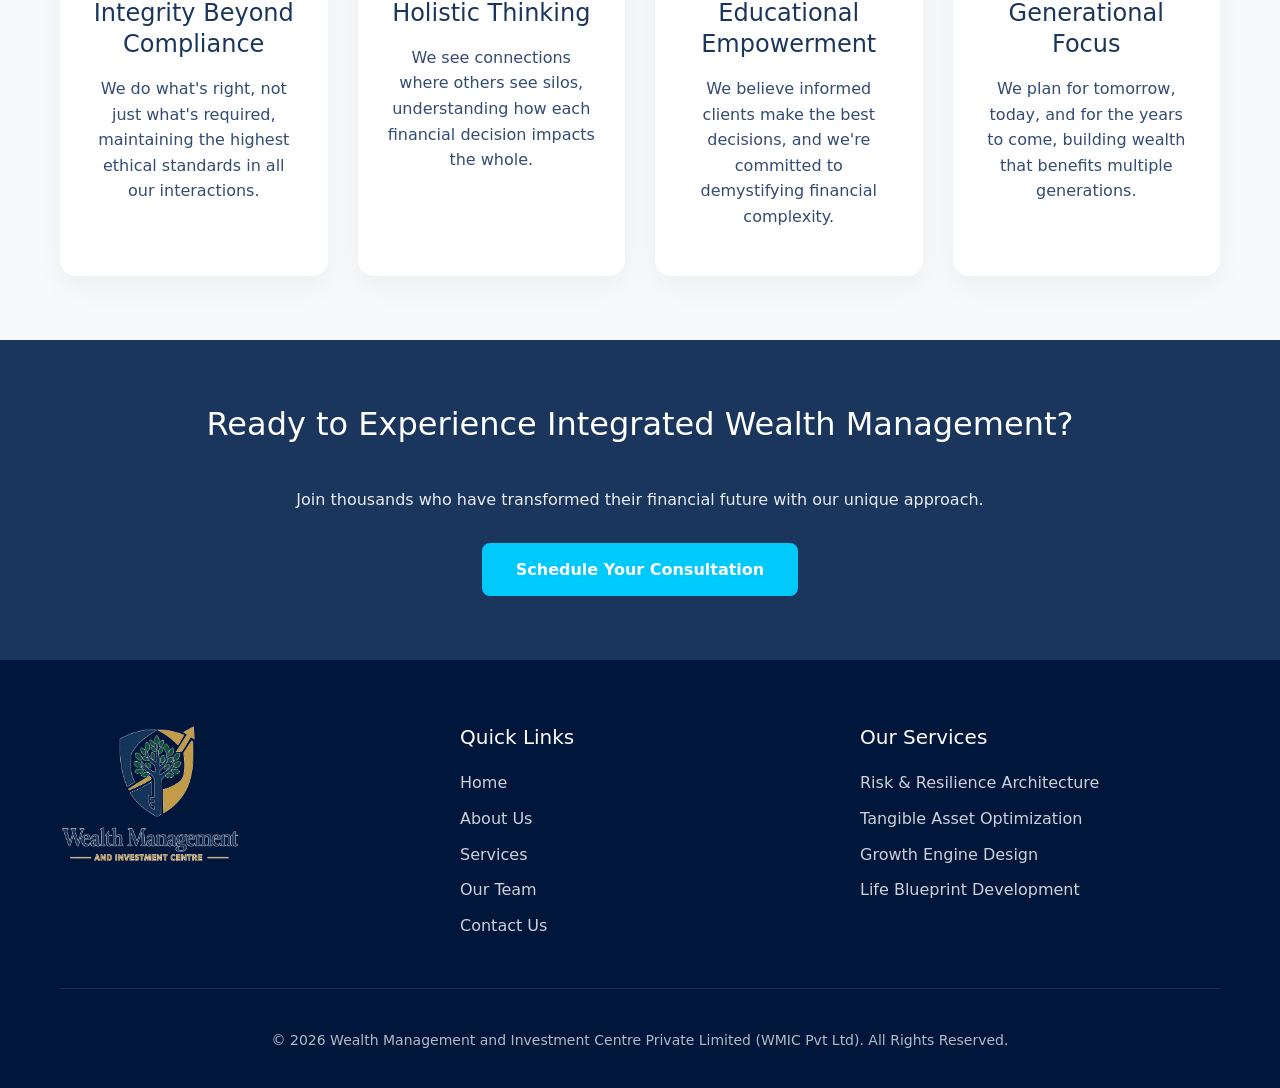
==== commit 9a5812bd: "centered nav links in mobile view" ====
--- a/about.html
+++ b/about.html
@@ -21,7 +21,7 @@
             </div>
             
             <nav>
-                <ul class="nav-menu">
+                <ul class="nav-menu" style="display: flex; justify-content: space-between; align-items: center; font-size: 14px;">
                     <li><a href="index.html" class="nav-link active">HOME</a></li>
                     <li><a href="about.html" class="nav-link">ABOUT US</a></li>
                     <li><a href="services.html" class="nav-link">SERVICES</a></li>
--- a/styles.css
+++ b/styles.css
@@ -113,6 +113,21 @@
     height: 100px;
 }
 
+/* Center navigation on all pages except home page */
+body:not(.home-page) .header-container {
+    justify-content: center;
+}
+
+body:not(.home-page) .header-container .logo-container {
+    position: absolute;
+    left: 20px;
+}
+
+body:not(.home-page) .header-container .header-actions {
+    position: absolute;
+    right: 20px;
+}
+
 .header-actions {
     display: flex;
     align-items: center;
@@ -597,13 +612,6 @@
     color: var(--accent-gold);
 }
 
-.error-message {
-    color: #e53e3e;
-    font-size: 0.875rem;
-    margin-top: 5px;
-    display: none;
-}
-
 .footer {
     background: var(--secondary-charcoal);
     color: var(--white);
@@ -675,5 +683,4 @@
 
 .text-center {
     text-align: center;
-}
-
+}
--- a/responsive.css
+++ b/responsive.css
@@ -37,22 +37,6 @@
 }
 
 @media (max-width: 768px) {
-    .hamburger {
-        display: block;
-    }
-    
-    .hamburger.active .hamburger-line:nth-child(1) {
-        transform: rotate(45deg) translate(5px, 5px);
-    }
-    
-    .hamburger.active .hamburger-line:nth-child(2) {
-        opacity: 0;
-    }
-    
-    .hamburger.active .hamburger-line:nth-child(3) {
-        transform: rotate(-45deg) translate(7px, -6px);
-    }
-    
     .nav-menu {
         position: fixed;
         top: 70px;
@@ -71,10 +55,32 @@
         left: 0;
     }
     
+    .hamburger {
+        display: block;
+    }
+    
+    .logo {
+        width: 40px;
+        height: 40px;
+    }
+    
+    .hamburger.active .hamburger-line:nth-child(1) {
+        transform: rotate(45deg) translate(5px, 5px);
+    }
+    
+    .hamburger.active .hamburger-line:nth-child(2) {
+        opacity: 0;
+    }
+    
+    .hamburger.active .hamburger-line:nth-child(3) {
+        transform: rotate(-45deg) translate(7px, -6px);
+    }
+    
     .nav-link {
         padding: 10px;
         font-size: 1.125rem;
         display: block;
+        color: var(--secondary-navy);
     }
     
     .hero h1 {
@@ -140,6 +146,10 @@
         grid-template-columns: 1fr !important;
         gap: 20px !important;
     }
+    
+    .btn-header {
+        display: none;
+    }
 }
 
 @media (max-width: 576px) {
@@ -225,4 +235,5 @@
         margin-bottom: 10px;
         padding: 10px 17px
     }
-}+}
+
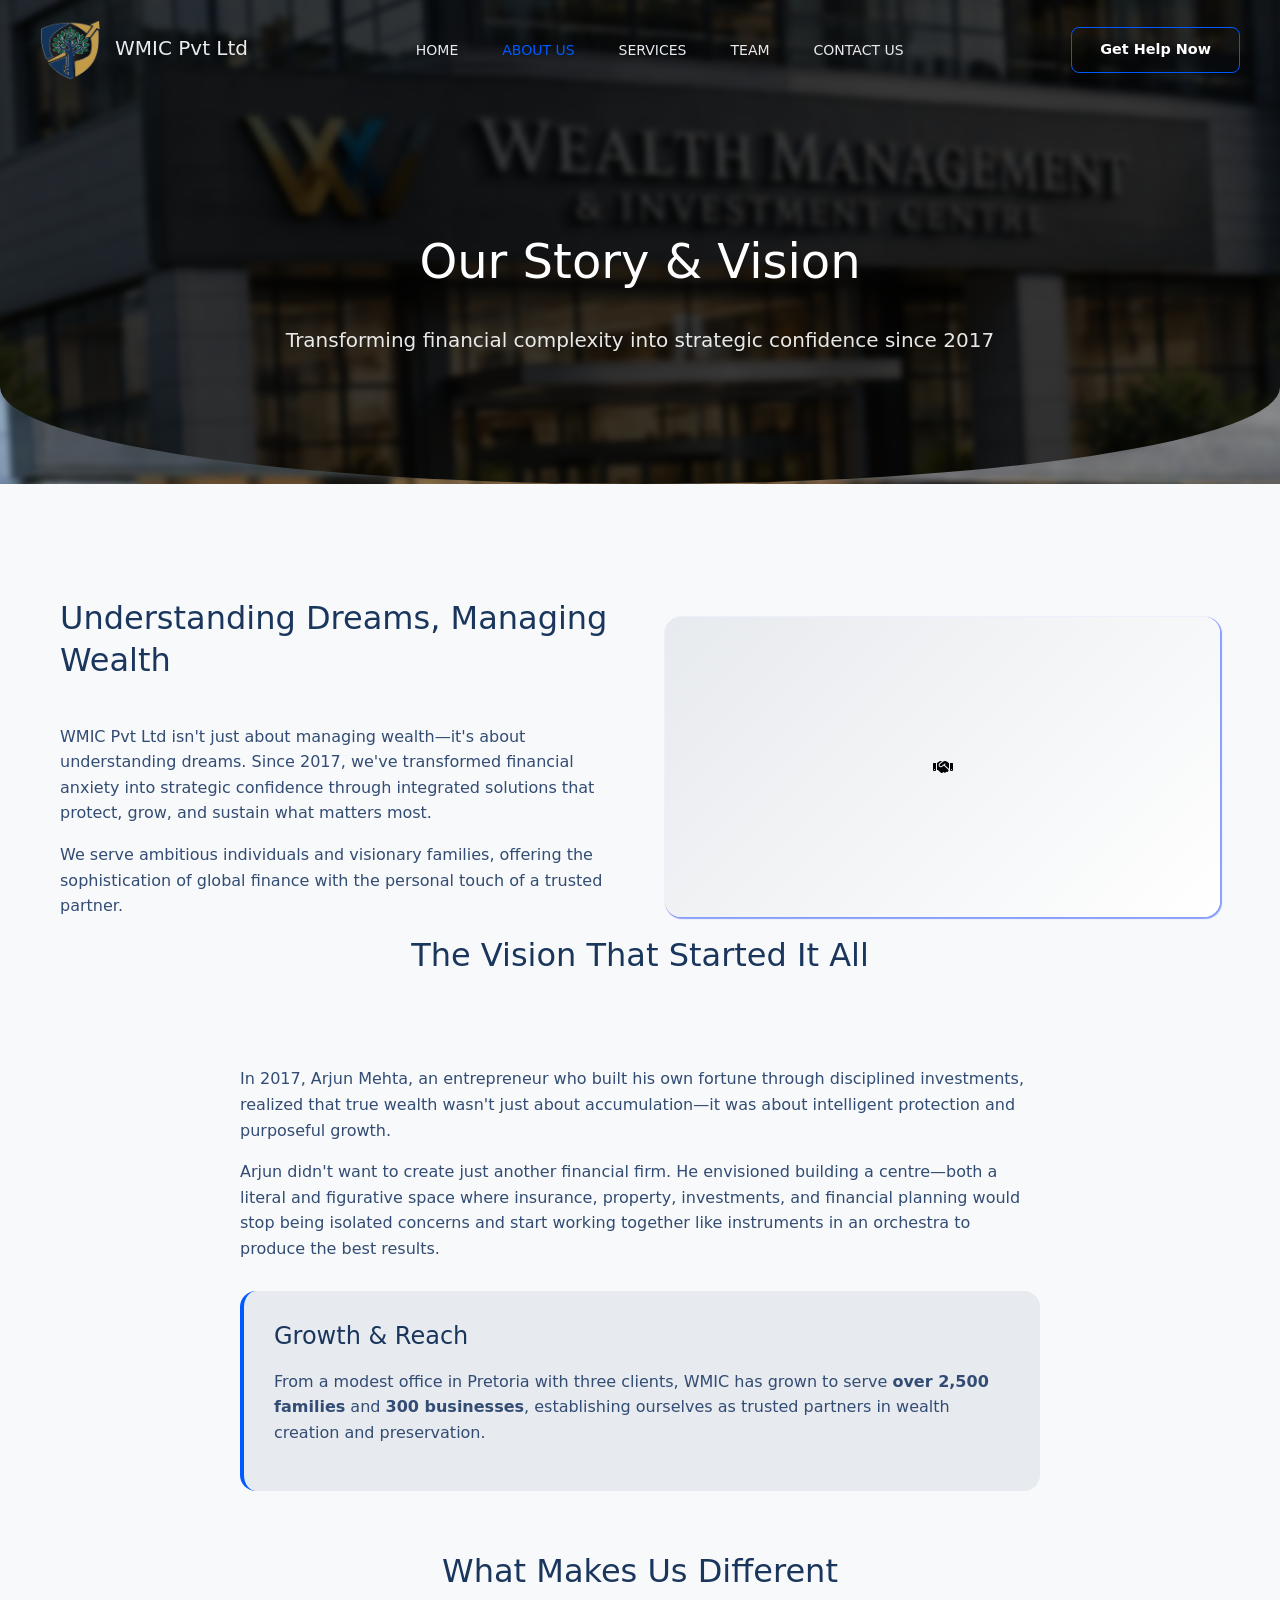
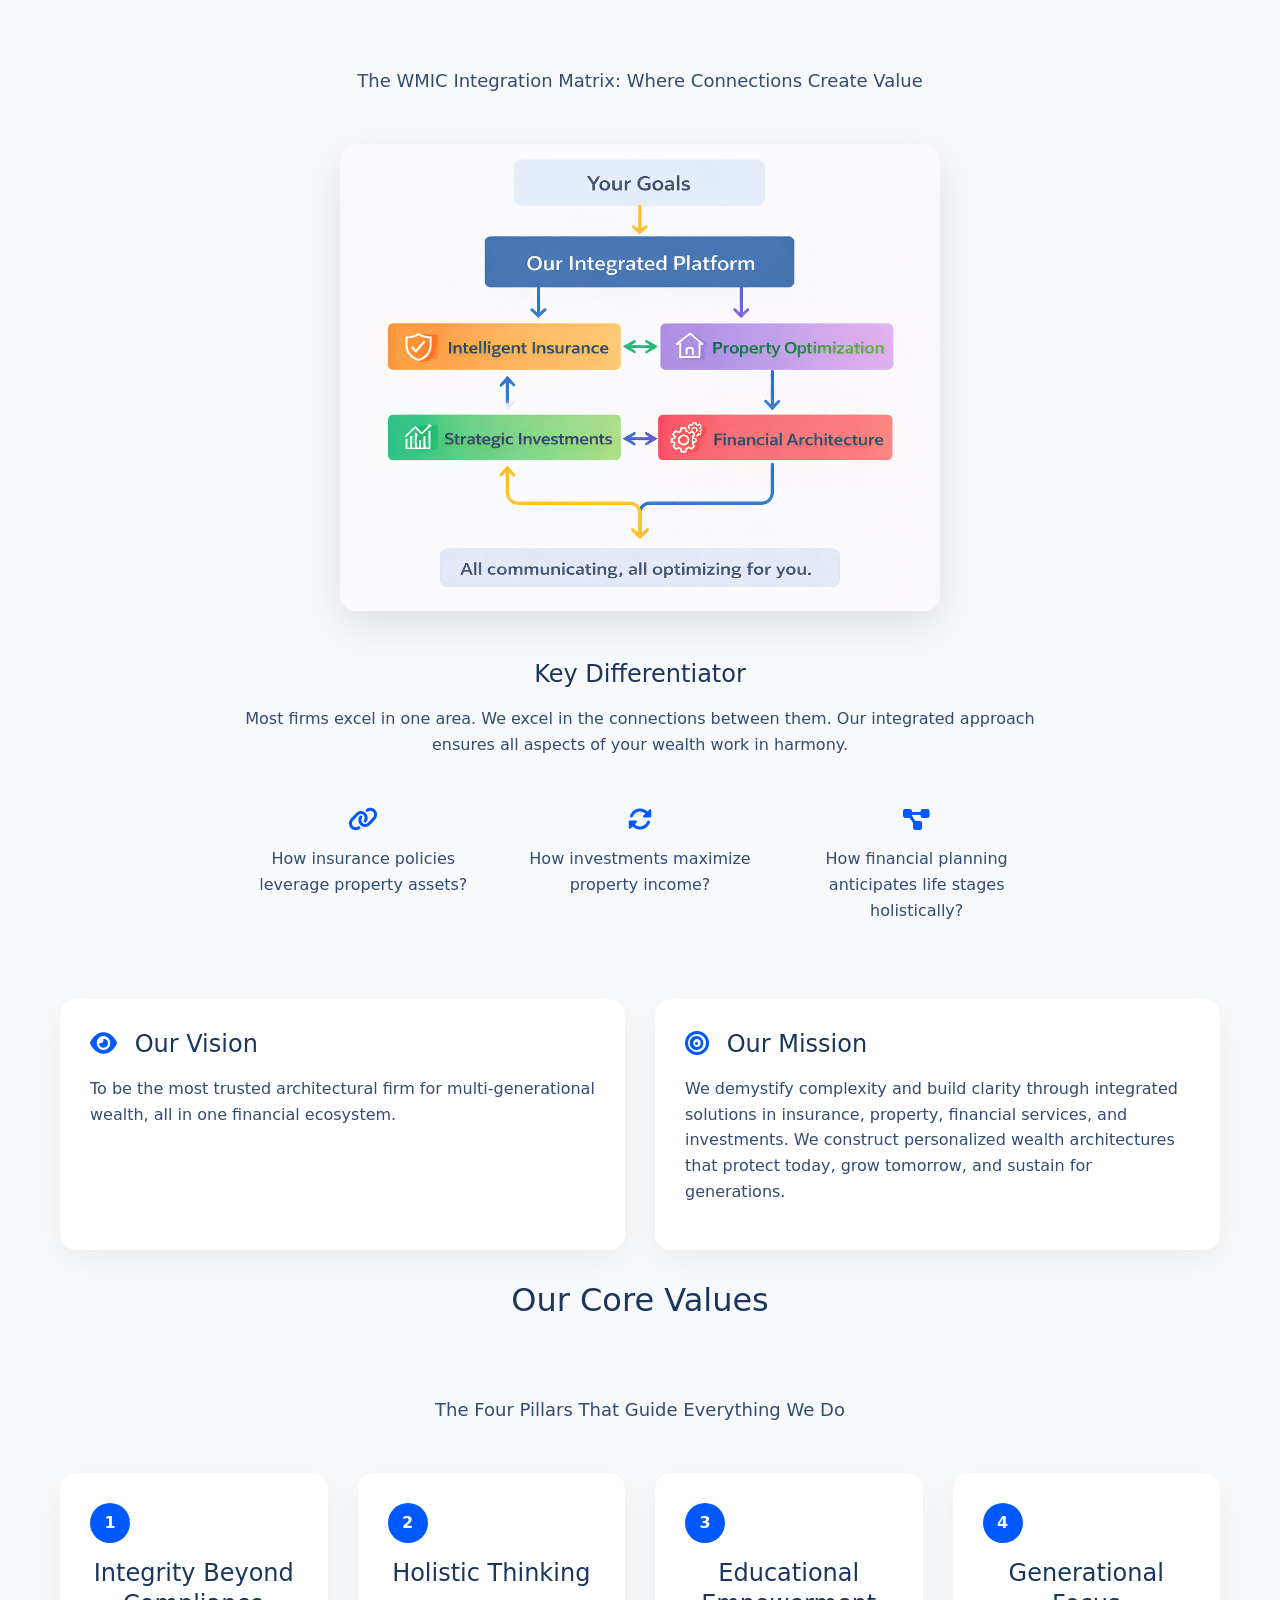
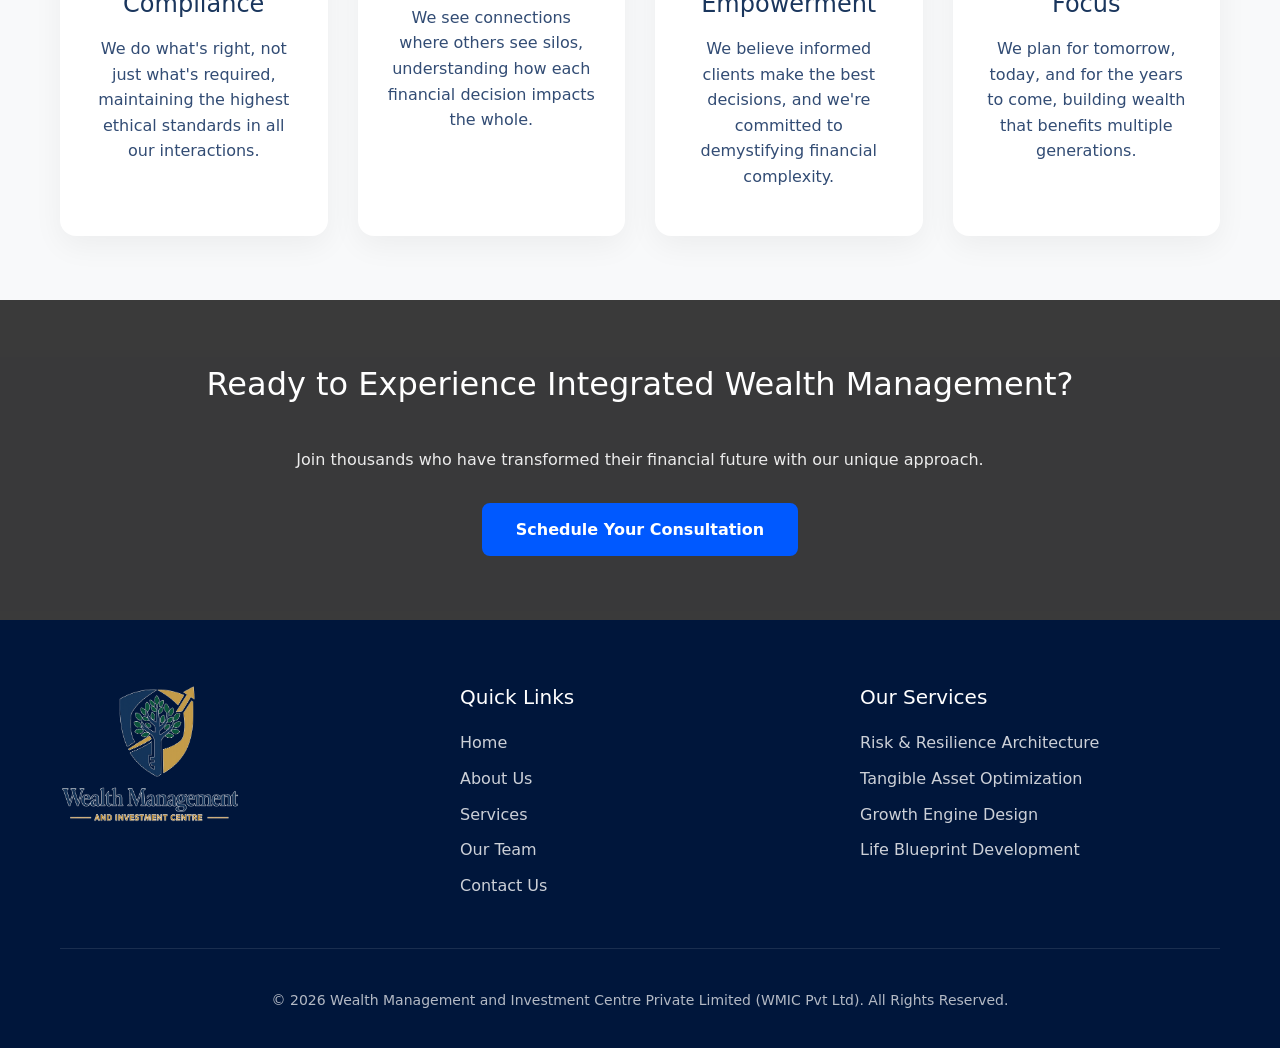
==== commit 0316c169: "moved the css from the html to the styles file" ====
--- a/about.html
+++ b/about.html
@@ -21,7 +21,7 @@
             </div>
             
             <nav>
-                <ul class="nav-menu" style="display: flex; justify-content: space-between; align-items: center; font-size: 14px;">
+                <ul class="nav-menu nav-menu-inline">
                     <li><a href="index.html" class="nav-link active">HOME</a></li>
                     <li><a href="about.html" class="nav-link">ABOUT US</a></li>
                     <li><a href="services.html" class="nav-link">SERVICES</a></li>
@@ -42,7 +42,7 @@
     </header>
 
     <!-- Page Hero -->
-    <section class="hero curved-bottom" style="min-height: 400px; padding-top: 100px;">
+    <section class="hero curved-bottom hero-page">
         <div class="container hero-content">
             <h1>Our Story & Vision</h1>
             <p>Transforming financial complexity into strategic confidence since 2017</p>
@@ -50,17 +50,17 @@
     </section>
 
     <!-- About Content -->
-    <section class="section">
+    <section class="section bg-silver">
         <div class="container">
-            <div class="content-grid" style="display: grid; grid-template-columns: 1fr 1fr; gap: 50px; align-items: center; margin-bottom: 60px;">
+            <div class="content-grid content-grid-layout">
                 <div class="content-text fade-in">
                     <h2>Understanding Dreams, Managing Wealth</h2>
                     <p>WMIC Pvt Ltd isn't just about managing wealth—it's about understanding dreams. Since 2017, we've transformed financial anxiety into strategic confidence through integrated solutions that protect, grow, and sustain what matters most.</p>
                     <p>We serve ambitious individuals and visionary families, offering the sophistication of global finance with the personal touch of a trusted partner.</p>
                 </div>
                 <div class="content-visual fade-in">
-                    <div class="image-placeholder" style="height: 300px; background: linear-gradient(135deg, var(--primary-silver-dark), var(--white)); border-radius: var(--radius-lg); display: flex; align-items: center; justify-content: center; box-shadow: 0 10px 30px rgba(49, 49, 49, 0.05);">
-                        <i class="fas fa-handshake" style="font-size: 5rem; color: var(--accent-gold);"></i>
+                    <div class="image-placeholder">
+                        <i class="fas fa-handshake"></i>
                     </div>
                 </div>
             </div>
@@ -69,11 +69,11 @@
             <div class="section-header">
                 <h2>The Vision That Started It All</h2>
             </div>
-            <div class="story-content fade-in" style="max-width: 800px; margin: 0 auto 60px;">
+            <div class="story-content fade-in">
                 <p>In 2017, Arjun Mehta, an entrepreneur who built his own fortune through disciplined investments, realized that true wealth wasn't just about accumulation—it was about intelligent protection and purposeful growth.</p>
                 <p>Arjun didn't want to create just another financial firm. He envisioned building a centre—both a literal and figurative space where insurance, property, investments, and financial planning would stop being isolated concerns and start working together like instruments in an orchestra to produce the best results.</p>
                 
-                <div class="highlight-box" style="background: var(--primary-silver-dark); padding: 30px; border-radius: var(--radius-lg); margin: 30px 0; border-left: 4px solid var(--accent-gold);">
+                <div class="highlight-box">
                     <h3>Growth & Reach</h3>
                     <p>From a modest office in Pretoria with three clients, WMIC has grown to serve <strong>over 2,500 families</strong> and <strong>300 businesses</strong>, establishing ourselves as trusted partners in wealth creation and preservation.</p>
                 </div>
@@ -88,43 +88,43 @@
                 <img src="assets/goals.png" alt="WMIC Goals and Vision" class="goals-image" width="600px">
             </div>
             
-            <div class="text-center fade-in" style="max-width: 800px; margin: 30px auto;">
+            <div class="text-center fade-in text-center-custom">
                 <h3>Key Differentiator</h3>
                 <p>Most firms excel in one area. We excel in the connections between them. Our integrated approach ensures all aspects of your wealth work in harmony.</p>
                 
-                <div class="key-points" style="display: grid; grid-template-columns: repeat(auto-fit, minmax(200px, 1fr)); gap: 30px; margin-top: 50px;">
+                <div class="key-points-grid">
                     <div class="point">
-                        <i class="fas fa-link" style="color: var(--accent-gold); font-size: 1.5rem; margin-bottom: 15px; display: block;"></i>
+                        <i class="fas fa-link"></i>
                         <p>How insurance policies leverage property assets?</p>
                     </div>
                     <div class="point">
-                        <i class="fas fa-sync-alt" style="color: var(--accent-gold); font-size: 1.5rem; margin-bottom: 15px; display: block;"></i>
+                        <i class="fas fa-sync-alt"></i>
                         <p>How investments maximize property income?</p>
                     </div>
                     <div class="point">
-                        <i class="fas fa-project-diagram" style="color: var(--accent-gold); font-size: 1.5rem; margin-bottom: 15px; display: block;"></i>
+                        <i class="fas fa-project-diagram"></i>
                         <p>How financial planning anticipates life stages holistically?</p>
                     </div>
                 </div>
             </div>
 
             <!-- Vision & Mission -->
-            <div class="vision-mission fade-in" style="margin-top: 60px;">
-                <div class="grid-2" style="display: grid; grid-template-columns: repeat(auto-fit, minmax(300px, 1fr)); gap: 30px;">
-                    <div class="vision-card" style="background: var(--white); padding: 30px; border-radius: var(--radius-lg); box-shadow: 0 10px 30px rgba(0,0,0,0.05);">
-                        <h3><i class="fas fa-eye" style="color: var(--accent-gold); margin-right: 10px;"></i> Our Vision</h3>
+            <div class="vision-mission fade-in">
+                <div class="grid-2">
+                    <div class="vision-card">
+                        <h3><i class="fas fa-eye"></i> Our Vision</h3>
                         <p>To be the most trusted architectural firm for multi-generational wealth, all in one financial ecosystem.</p>
                     </div>
                     
-                    <div class="mission-card" style="background: var(--white); padding: 30px; border-radius: var(--radius-lg); box-shadow: 0 10px 30px rgba(0,0,0,0.05);">
-                        <h3><i class="fas fa-bullseye" style="color: var(--accent-gold); margin-right: 10px;"></i> Our Mission</h3>
+                    <div class="mission-card">
+                        <h3><i class="fas fa-bullseye"></i> Our Mission</h3>
                         <p>We demystify complexity and build clarity through integrated solutions in insurance, property, financial services, and investments. We construct personalized wealth architectures that protect today, grow tomorrow, and sustain for generations.</p>
                     </div>
                 </div>
             </div>
 
             <!-- Core Values -->
-            <div class="section-header" style="margin-top: 60px;">
+            <div class="section-header mt-3">
                 <h2>Our Core Values</h2>
                 <p>The Four Pillars That Guide Everything We Do</p>
             </div>
@@ -158,13 +158,13 @@
     </section>
 
     <!-- CTA -->
-    <section class="section" style="background-color: var(--secondary-navy); color: var(--white);">
+    <section class="section cta-hero">
         <div class="container">
             <div class="cta-content text-center">
-                <h2 style="color: var(--white);">Ready to Experience Integrated Wealth Management?</h2>
-                <p style="color: rgba(255,255,255,0.9);">Join thousands who have transformed their financial future with our unique approach.</p>
+                <h2 class="text-white">Ready to Experience Integrated Wealth Management?</h2>
+                <p class="text-white-muted">Join thousands who have transformed their financial future with our unique approach.</p>
                 <div class="mt-3">
-                    <a href="contact.html" class="btn" style="background-color: var(--accent-gold);">Schedule Your Consultation</a>
+                    <a href="contact.html" class="btn btn-gold">Schedule Your Consultation</a>
                 </div>
             </div>
         </div>
--- a/styles.css
+++ b/styles.css
@@ -9,7 +9,7 @@
     --primary-silver-dark: #e7eaee;
     --secondary-navy: #1a365d;
     --secondary-charcoal: #00163b;
-    --accent-gold: #00c9fc;
+    --accent-gold: #0059ff;
     --accent-gold-light: #f4e4b5;
     --text-dark: #000000;
     --text-light: #324c74;
@@ -113,21 +113,6 @@
     height: 100px;
 }
 
-/* Center navigation on all pages except home page */
-body:not(.home-page) .header-container {
-    justify-content: center;
-}
-
-body:not(.home-page) .header-container .logo-container {
-    position: absolute;
-    left: 20px;
-}
-
-body:not(.home-page) .header-container .header-actions {
-    position: absolute;
-    right: 20px;
-}
-
 .header-actions {
     display: flex;
     align-items: center;
@@ -245,7 +230,7 @@
  
 .btn-secondary {
     background-color: transparent;
-    border: 1px solid var(--accent-gold);
+    border: 2px solid var(--accent-gold);
     color: var(--accent-gold);
 }
 
@@ -360,7 +345,15 @@
 .section-header h2 {
     display: inline-block;
 }
-
+.image-placeholder{
+    height: 300px; 
+    background: linear-gradient(135deg, var(--primary-silver-dark), var(--white));
+    border-radius: var(--radius-lg); 
+    display: flex; 
+    align-items: center; 
+    justify-content: center; 
+    box-shadow: 1px 1px 1px 1px rgba(0, 47, 255, 0.45);
+}
 .section-header p {
     max-width: 600px;
     margin: var(--space-md) auto;
@@ -584,13 +577,13 @@
 }
 
 .contact-card-content a {
-    color: var(--accent-gold);
+    color: var(--secondary-charcoal);
     text-decoration: none;
     transition: 0.2s ease;
 }
 
 .contact-card-content a:hover {
-    color: var(--secondary-navy);
+    color: var(--accent-gold);
     text-decoration: underline;
 }
 
@@ -683,4 +676,242 @@
 
 .text-center {
     text-align: center;
+}
+
+.header-flex {
+    display: flex;
+    justify-content: space-between;
+    align-items: center;
+}
+
+.nav-menu-inline {
+    display: flex;
+    justify-content: space-between;
+    align-items: center;
+    font-size: 14px;
+}
+
+.bg-silver-dark {
+    background-color: var(--primary-silver-dark);
+}
+
+.bg-silver {
+    background-color: var(--primary-silver);
+}
+
+.content-grid-layout {
+    display: grid;
+    grid-template-columns: 1fr 1fr;
+    gap: 50px;
+    align-items: center;
+    margin-top: 50px;
+}
+
+.cta-content-center {
+    max-width: 800px;
+    margin: 0 auto;
+    position: relative;
+    z-index: 1;
+}
+
+.text-white {
+    color: var(--white);
+}
+
+.text-white-muted {
+    color: rgba(255, 255, 255, 0.9);
+}
+
+.hero-page {
+    min-height: 400px;
+    padding-top: 100px;
+}
+
+.cta-section-center {
+    text-align: center;
+    margin-top: 50px;
+}
+
+.cta-buttons-flex {
+    display: flex;
+    gap: 20px;
+    justify-content: center;
+    margin-top: 20px;
+}
+
+.btn-gold {
+    background-color: var(--accent-gold);
+}
+
+.faq-container {
+    max-width: 800px;
+    margin: 0 auto;
+}
+
+.faq-item {
+    margin-bottom: 20px;
+    padding-bottom: 20px;
+    border-bottom: 1px solid var(--primary-silver-dark);
+}
+
+.faq-item h4 {
+    cursor: pointer;
+}
+
+.faq-item h4 i {
+    margin-right: 10px;
+    color: var(--accent-gold);
+}
+
+.faq-item p {
+    display: none;
+    margin-top: 15px;
+}
+
+.cta-bg-image {
+    position: relative;
+    overflow: hidden;
+    min-height: 400px;
+    display: flex;
+    align-items: center;
+    color: var(--white);
+    background: url('assets/team.jpg') center/cover no-repeat;
+}
+
+.cta-bg-image::before {
+    content: "";
+    position: absolute;
+    inset: 0;
+    background: url('assets/company.jpg') center / cover no-repeat;
+    z-index: -1;
+    filter: blur(3px);
+}
+
+.cta-bg-image .container {
+    position: relative;
+    z-index: 2;
+}
+
+.integration-benefits {
+    background: var(--white);
+    padding: 40px;
+    border-radius: var(--radius-lg);
+    box-shadow: 0 20px 40px rgba(0,0,0,0.05);
+}
+
+.benefit-grid {
+    display: grid;
+    grid-template-columns: repeat(auto-fit, minmax(300px, 1fr));
+    gap: 30px;
+}
+
+.benefit h3 i {
+    color: var(--accent-gold);
+    margin-right: 10px;
+}
+
+.story-content {
+    max-width: 800px;
+    margin: 0 auto 60px;
+}
+
+.highlight-box {
+    background: var(--primary-silver-dark);
+    padding: 30px;
+    border-radius: var(--radius-lg);
+    margin: 30px 0;
+    border-left: 4px solid var(--accent-gold);
+}
+
+.key-points-grid {
+    display: grid;
+    grid-template-columns: repeat(auto-fit, minmax(200px, 1fr));
+    gap: 30px;
+    margin-top: 50px;
+}
+
+.key-points-grid .point i {
+    color: var(--accent-gold);
+    font-size: 1.5rem;
+    margin-bottom: 15px;
+    display: block;
+}
+
+.vision-mission {
+    margin-top: 60px;
+}
+
+.grid-2 {
+    display: grid;
+    grid-template-columns: repeat(auto-fit, minmax(300px, 1fr));
+    gap: 30px;
+}
+
+.vision-card, .mission-card {
+    background: var(--white);
+    padding: 30px;
+    border-radius: var(--radius-lg);
+    box-shadow: 0 10px 30px rgba(0,0,0,0.05);
+}
+
+.vision-card h3 i, .mission-card h3 i {
+    color: var(--accent-gold);
+    margin-right: 10px;
+}
+
+.cta-overlay {
+    position: relative;
+    overflow: hidden;
+    min-height: 400px;
+    display: flex;
+    align-items: center;
+    color: var(--white);
+}
+
+.cta-overlay::before {
+    content: "";
+    position: absolute;
+    inset: 0;
+    background: url('assets/company.jpg') center/cover no-repeat;
+    filter: blur(3px);
+    transform: scale(1.1);
+    z-index: -2;
+}
+
+.cta-overlay::after {
+    content: "";
+    position: absolute;
+    inset: 0;
+    background: rgba(0, 0, 0, 0.77);
+    z-index: -1;
+}
+
+.cta-overlay .container {
+    position: relative;
+    z-index: 1;
+}
+
+.mt-3 {
+    margin-top: 2rem;
+}
+
+.text-center-custom {
+    max-width: 800px;
+    margin: 30px auto;
+}
+
+.cta-overlay-bg {
+    position: absolute;
+    inset: 0;
+    background: url('assets/company.jpg') center/cover no-repeat;
+    filter: blur(3px);
+    transform: scale(1.1);
+    z-index: -2;
+}
+
+.cta-overlay-overlay {
+    position: absolute;
+    inset: 0;
+    background: rgba(0, 0, 0, 0.77);
+    z-index: -1;
 }
--- a/responsive.css
+++ b/responsive.css
@@ -235,5 +235,8 @@
         margin-bottom: 10px;
         padding: 10px 17px
     }
-}
-
+    .content-visual{
+        display: none;
+    }
+}
+
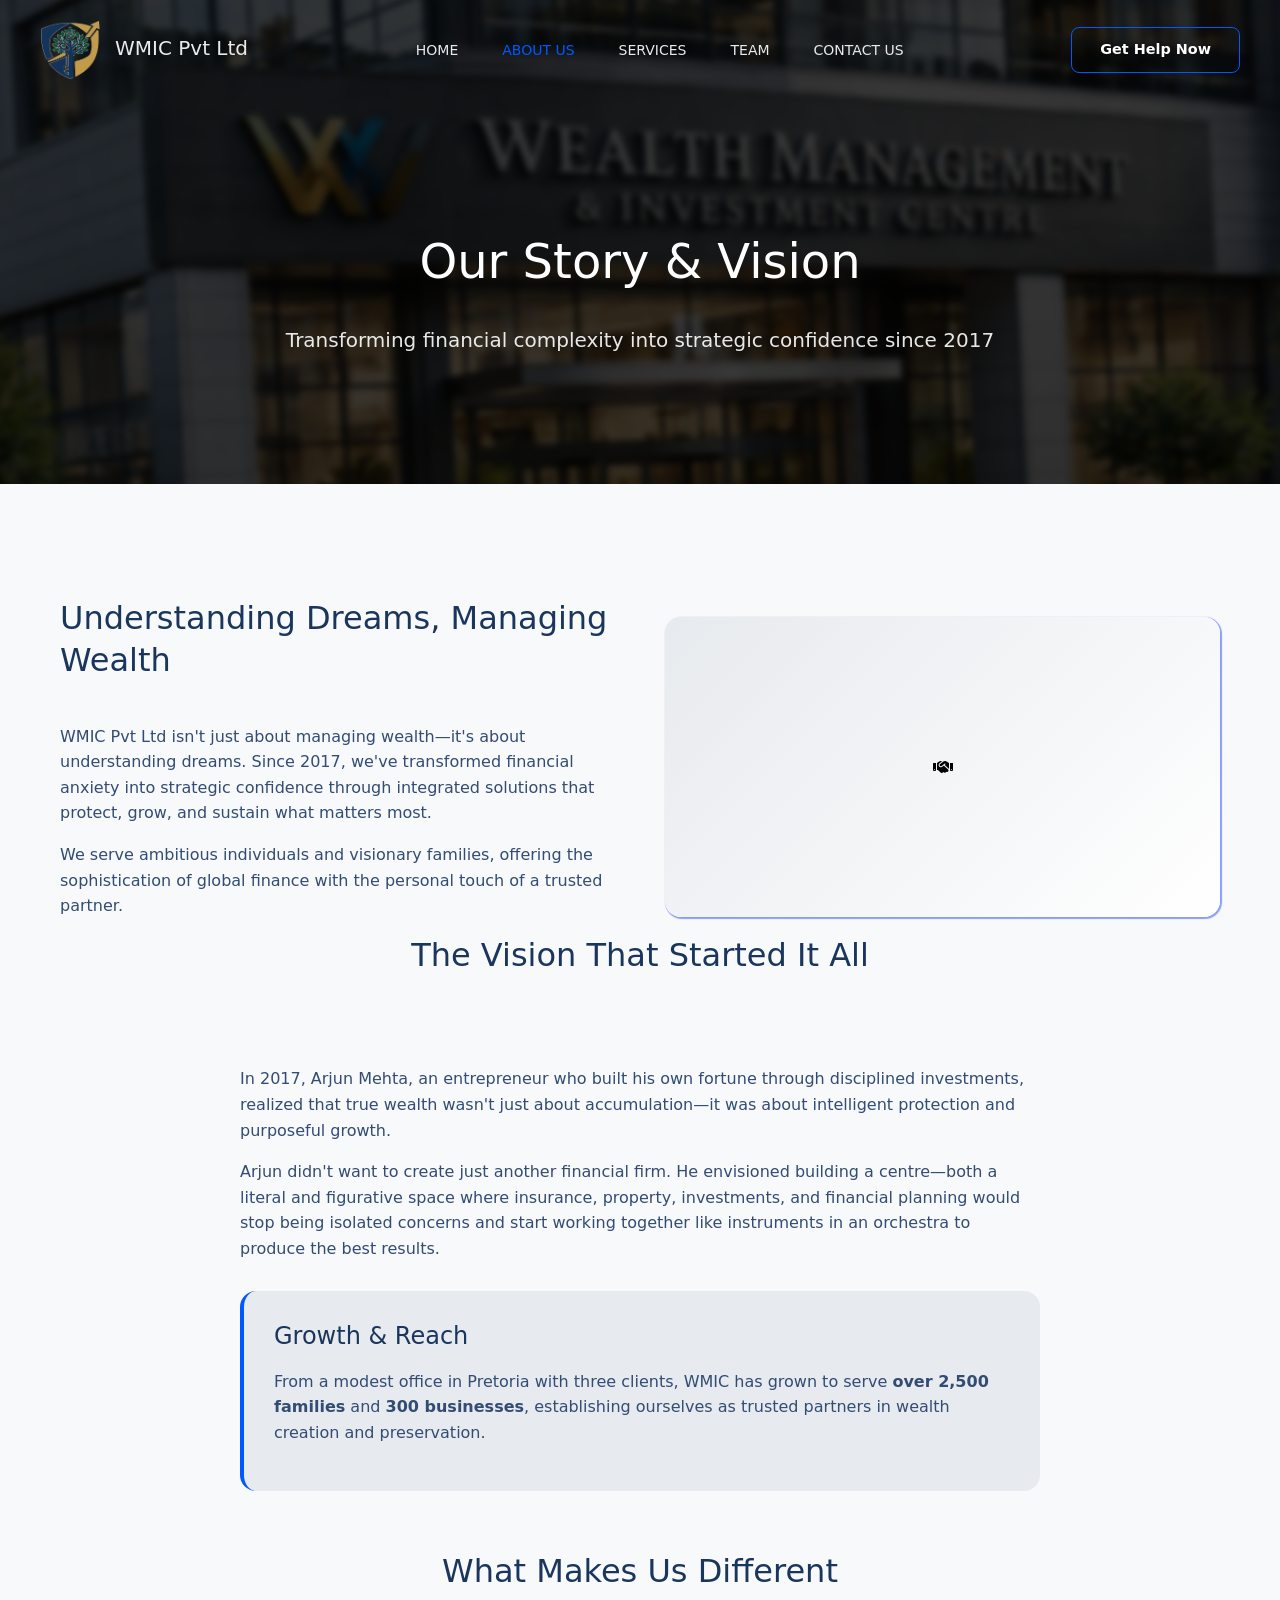
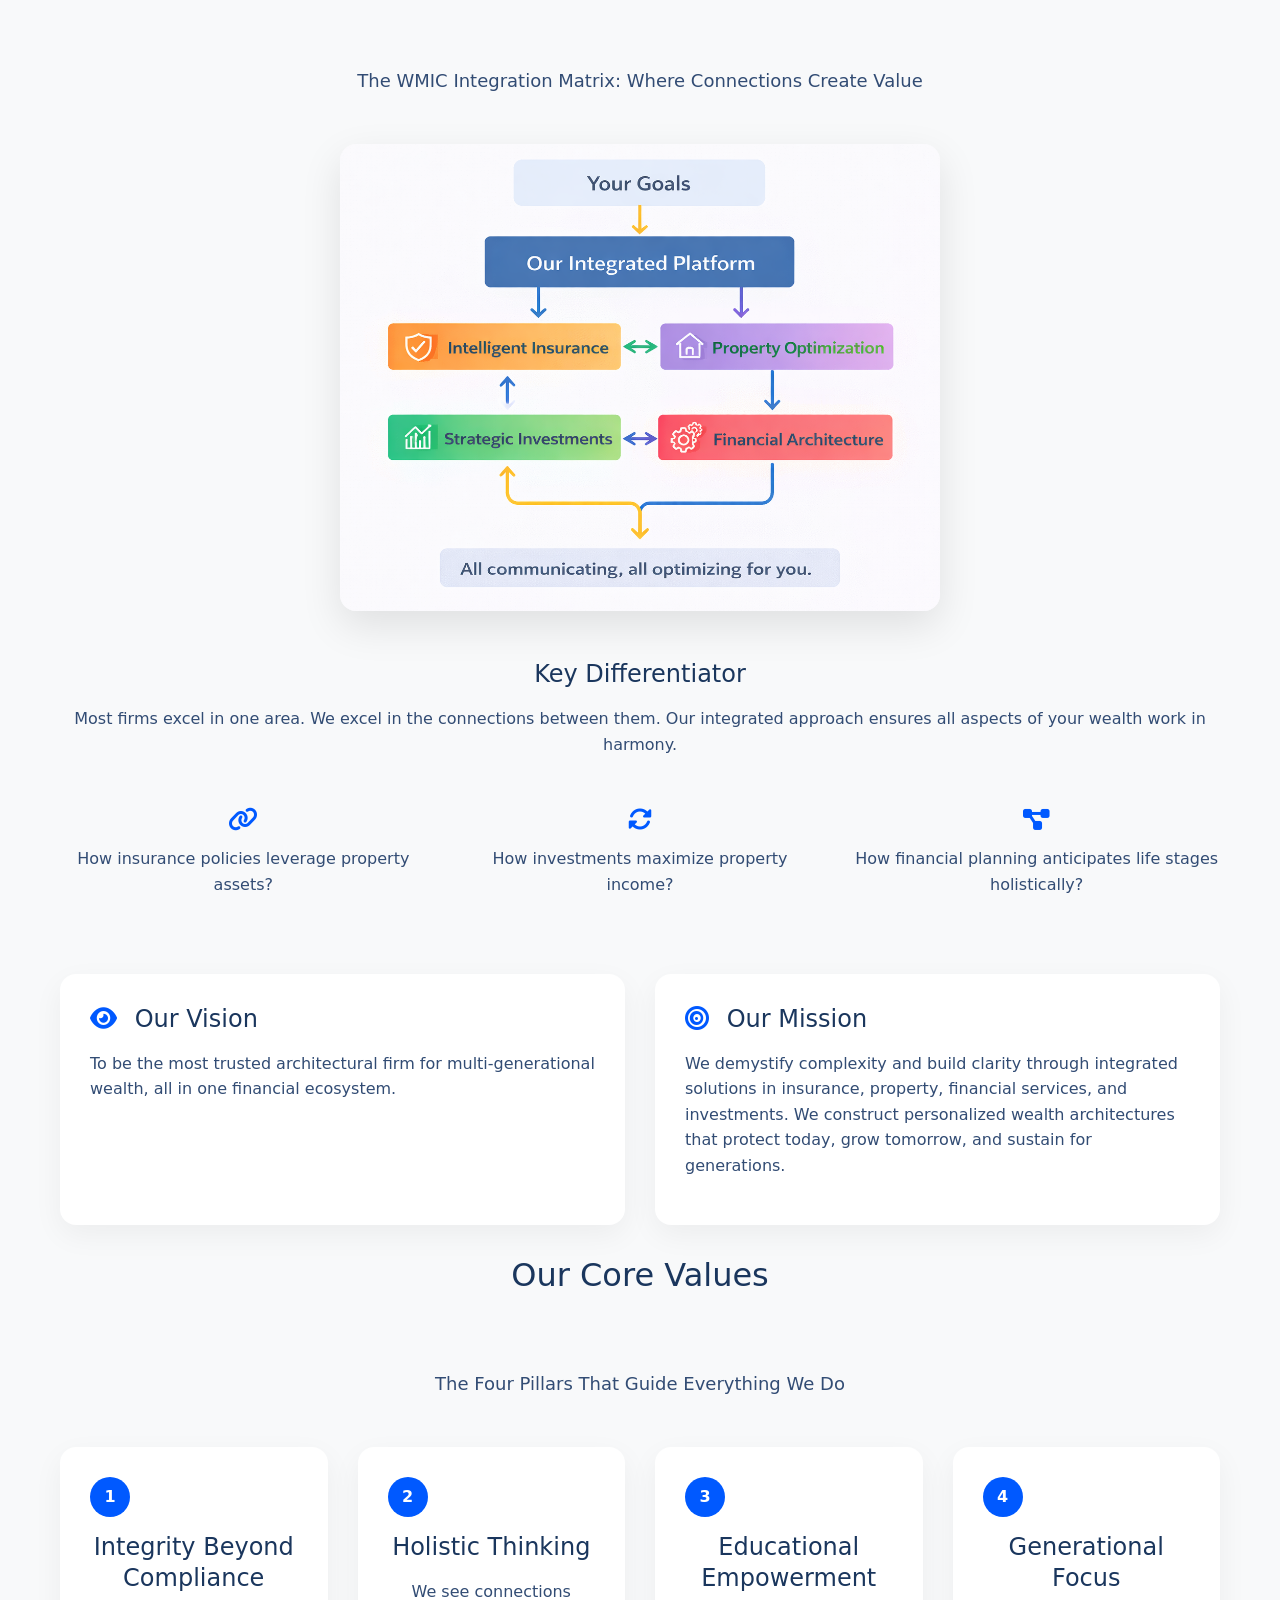
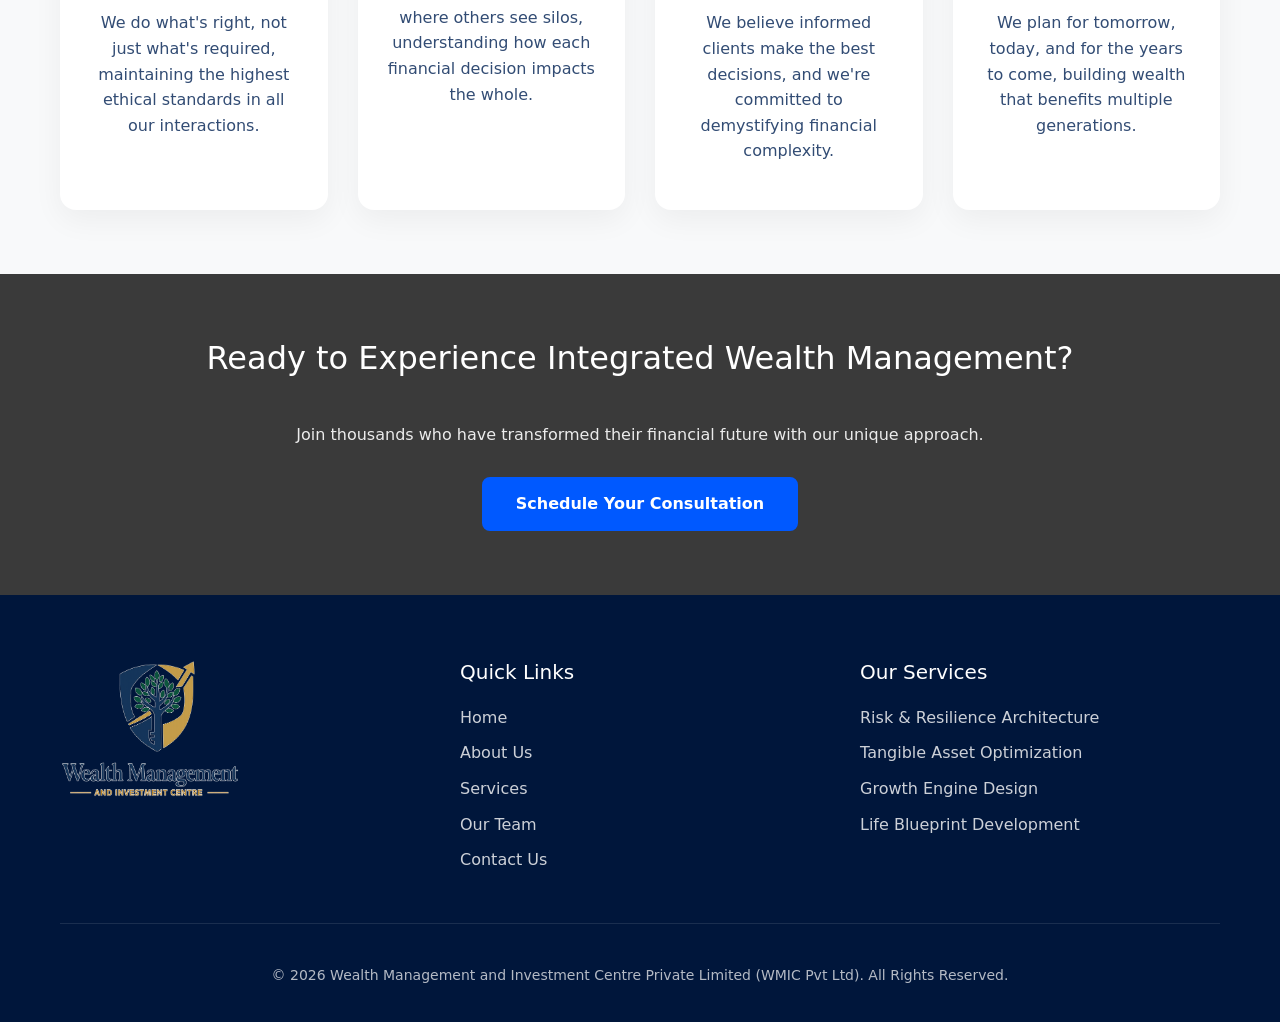
==== commit ea47c182: "removed the curves" ====
--- a/about.html
+++ b/about.html
@@ -42,7 +42,7 @@
     </header>
 
     <!-- Page Hero -->
-    <section class="hero curved-bottom hero-page">
+    <section class="hero hero-page">
         <div class="container hero-content">
             <h1>Our Story & Vision</h1>
             <p>Transforming financial complexity into strategic confidence since 2017</p>
@@ -50,7 +50,7 @@
     </section>
 
     <!-- About Content -->
-    <section class="section bg-silver">
+    <section class="section bg-silver curved-top">
         <div class="container">
             <div class="content-grid content-grid-layout">
                 <div class="content-text fade-in">
@@ -158,8 +158,8 @@
     </section>
 
     <!-- CTA -->
-    <section class="section cta-hero">
-        <div class="container">
+    <section class="cta-hero">
+            <div class="container">
             <div class="cta-content text-center">
                 <h2 class="text-white">Ready to Experience Integrated Wealth Management?</h2>
                 <p class="text-white-muted">Join thousands who have transformed their financial future with our unique approach.</p>
@@ -168,6 +168,7 @@
                 </div>
             </div>
         </div>
+        
     </section>
 
     <!-- Footer -->
--- a/styles.css
+++ b/styles.css
@@ -260,17 +260,16 @@
     z-index: -1;
 }
 .hero::after {
-  content: "";
-  position: absolute;
-  inset: 0;
-  background: rgba(0, 0, 0, 0.77);
-  z-index: -1;
+    content: "";
+    position: absolute;
+    inset: 0;
+    background: rgba(0, 0, 0, 0.77);
+    z-index: -1;
 }
 .hero.curved-bottom {
     border-bottom-left-radius: 50% 20%;
     border-bottom-right-radius: 50% 20%;
 }
-
 .cta-hero {
     position: relative;
     padding: var(--space-xl) 0;
@@ -299,6 +298,11 @@
     background: rgba(0, 0, 0, 0.77);
     z-index: -1;
 }
+
+.cta-hero .cta-content {
+    position: relative;
+    z-index: 2;
+}
 .hero-content {
     max-width: 900px;
     margin: 0 auto;
@@ -334,7 +338,9 @@
 }
 .section {
     padding: var(--space-xl) 0;
-    
+    position: relative;
+    background: var(--primary-silver);
+    overflow: hidden;
 }
 
 .section-header {
@@ -727,18 +733,6 @@
     padding-top: 100px;
 }
 
-.cta-section-center {
-    text-align: center;
-    margin-top: 50px;
-}
-
-.cta-buttons-flex {
-    display: flex;
-    gap: 20px;
-    justify-content: center;
-    margin-top: 20px;
-}
-
 .btn-gold {
     background-color: var(--accent-gold);
 }
@@ -766,30 +760,6 @@
 .faq-item p {
     display: none;
     margin-top: 15px;
-}
-
-.cta-bg-image {
-    position: relative;
-    overflow: hidden;
-    min-height: 400px;
-    display: flex;
-    align-items: center;
-    color: var(--white);
-    background: url('assets/team.jpg') center/cover no-repeat;
-}
-
-.cta-bg-image::before {
-    content: "";
-    position: absolute;
-    inset: 0;
-    background: url('assets/company.jpg') center / cover no-repeat;
-    z-index: -1;
-    filter: blur(3px);
-}
-
-.cta-bg-image .container {
-    position: relative;
-    z-index: 2;
 }
 
 .integration-benefits {
@@ -859,59 +829,3 @@
     margin-right: 10px;
 }
 
-.cta-overlay {
-    position: relative;
-    overflow: hidden;
-    min-height: 400px;
-    display: flex;
-    align-items: center;
-    color: var(--white);
-}
-
-.cta-overlay::before {
-    content: "";
-    position: absolute;
-    inset: 0;
-    background: url('assets/company.jpg') center/cover no-repeat;
-    filter: blur(3px);
-    transform: scale(1.1);
-    z-index: -2;
-}
-
-.cta-overlay::after {
-    content: "";
-    position: absolute;
-    inset: 0;
-    background: rgba(0, 0, 0, 0.77);
-    z-index: -1;
-}
-
-.cta-overlay .container {
-    position: relative;
-    z-index: 1;
-}
-
-.mt-3 {
-    margin-top: 2rem;
-}
-
-.text-center-custom {
-    max-width: 800px;
-    margin: 30px auto;
-}
-
-.cta-overlay-bg {
-    position: absolute;
-    inset: 0;
-    background: url('assets/company.jpg') center/cover no-repeat;
-    filter: blur(3px);
-    transform: scale(1.1);
-    z-index: -2;
-}
-
-.cta-overlay-overlay {
-    position: absolute;
-    inset: 0;
-    background: rgba(0, 0, 0, 0.77);
-    z-index: -1;
-}
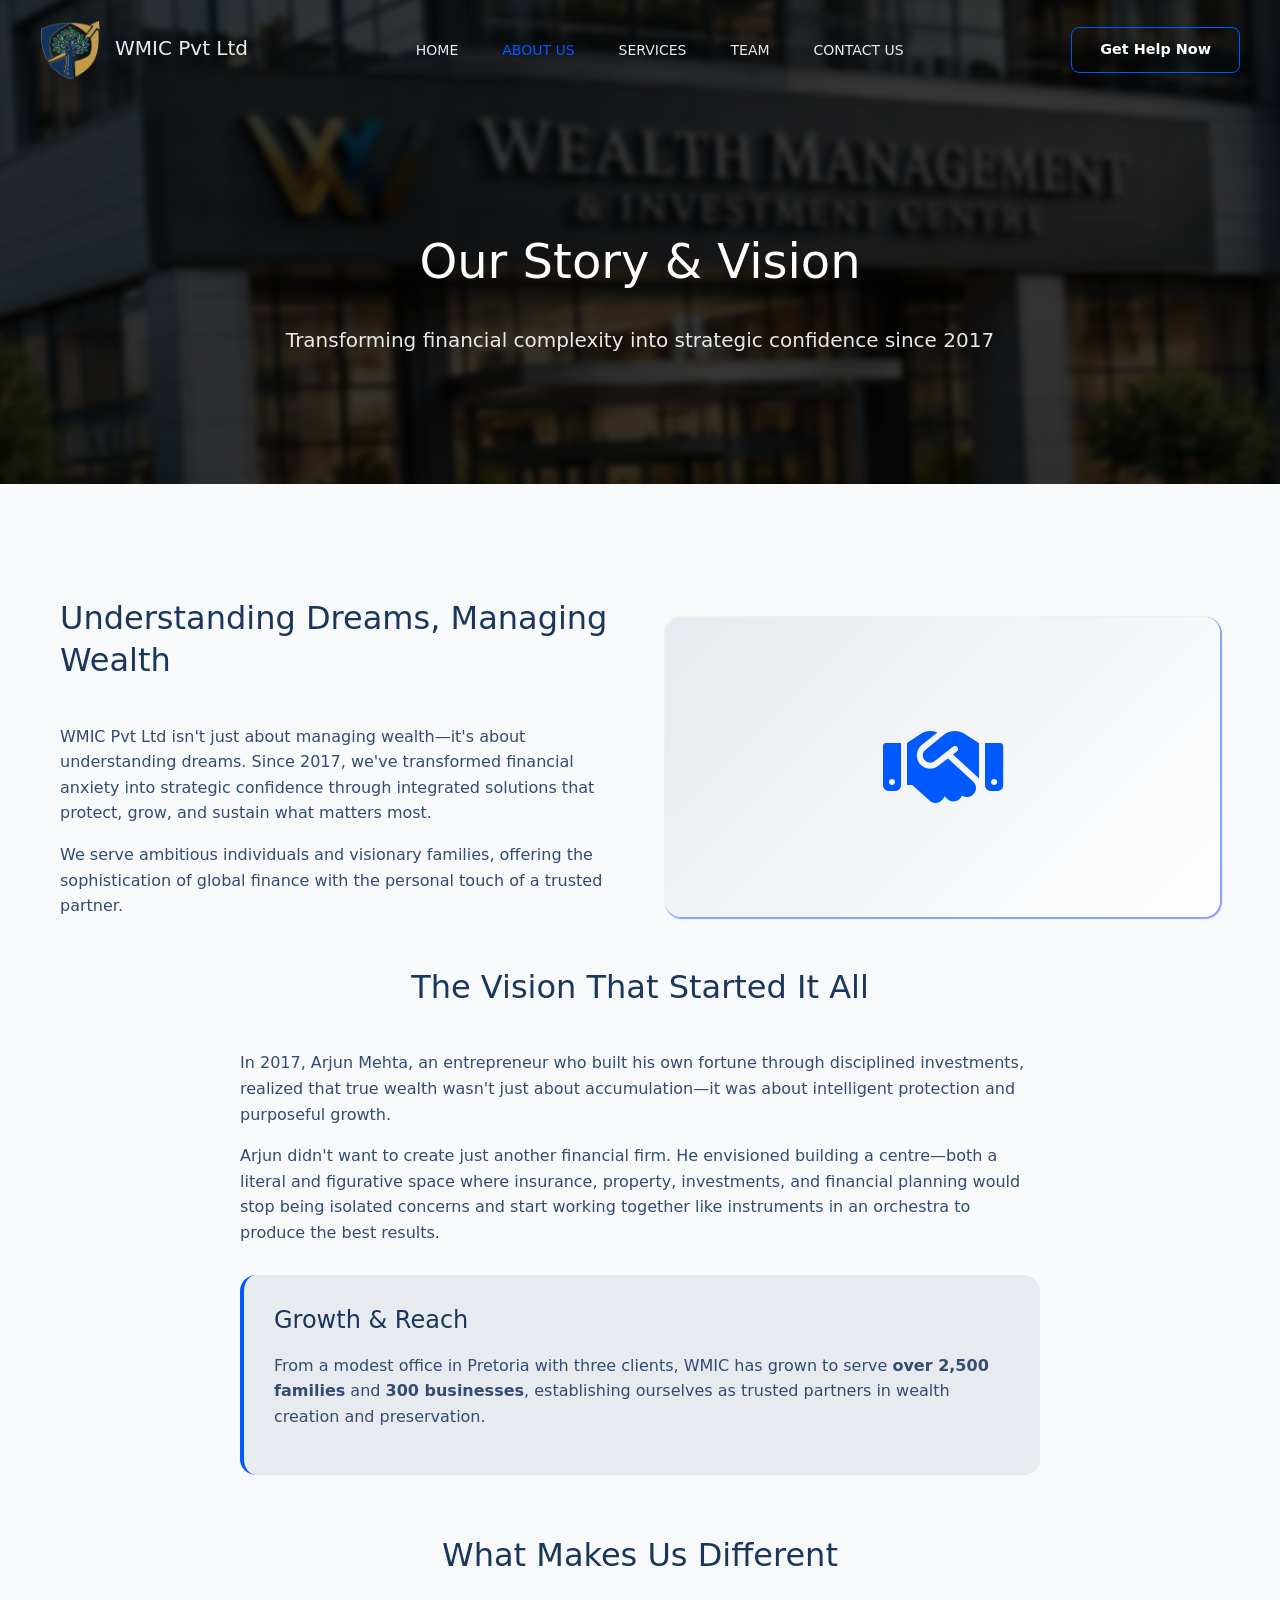
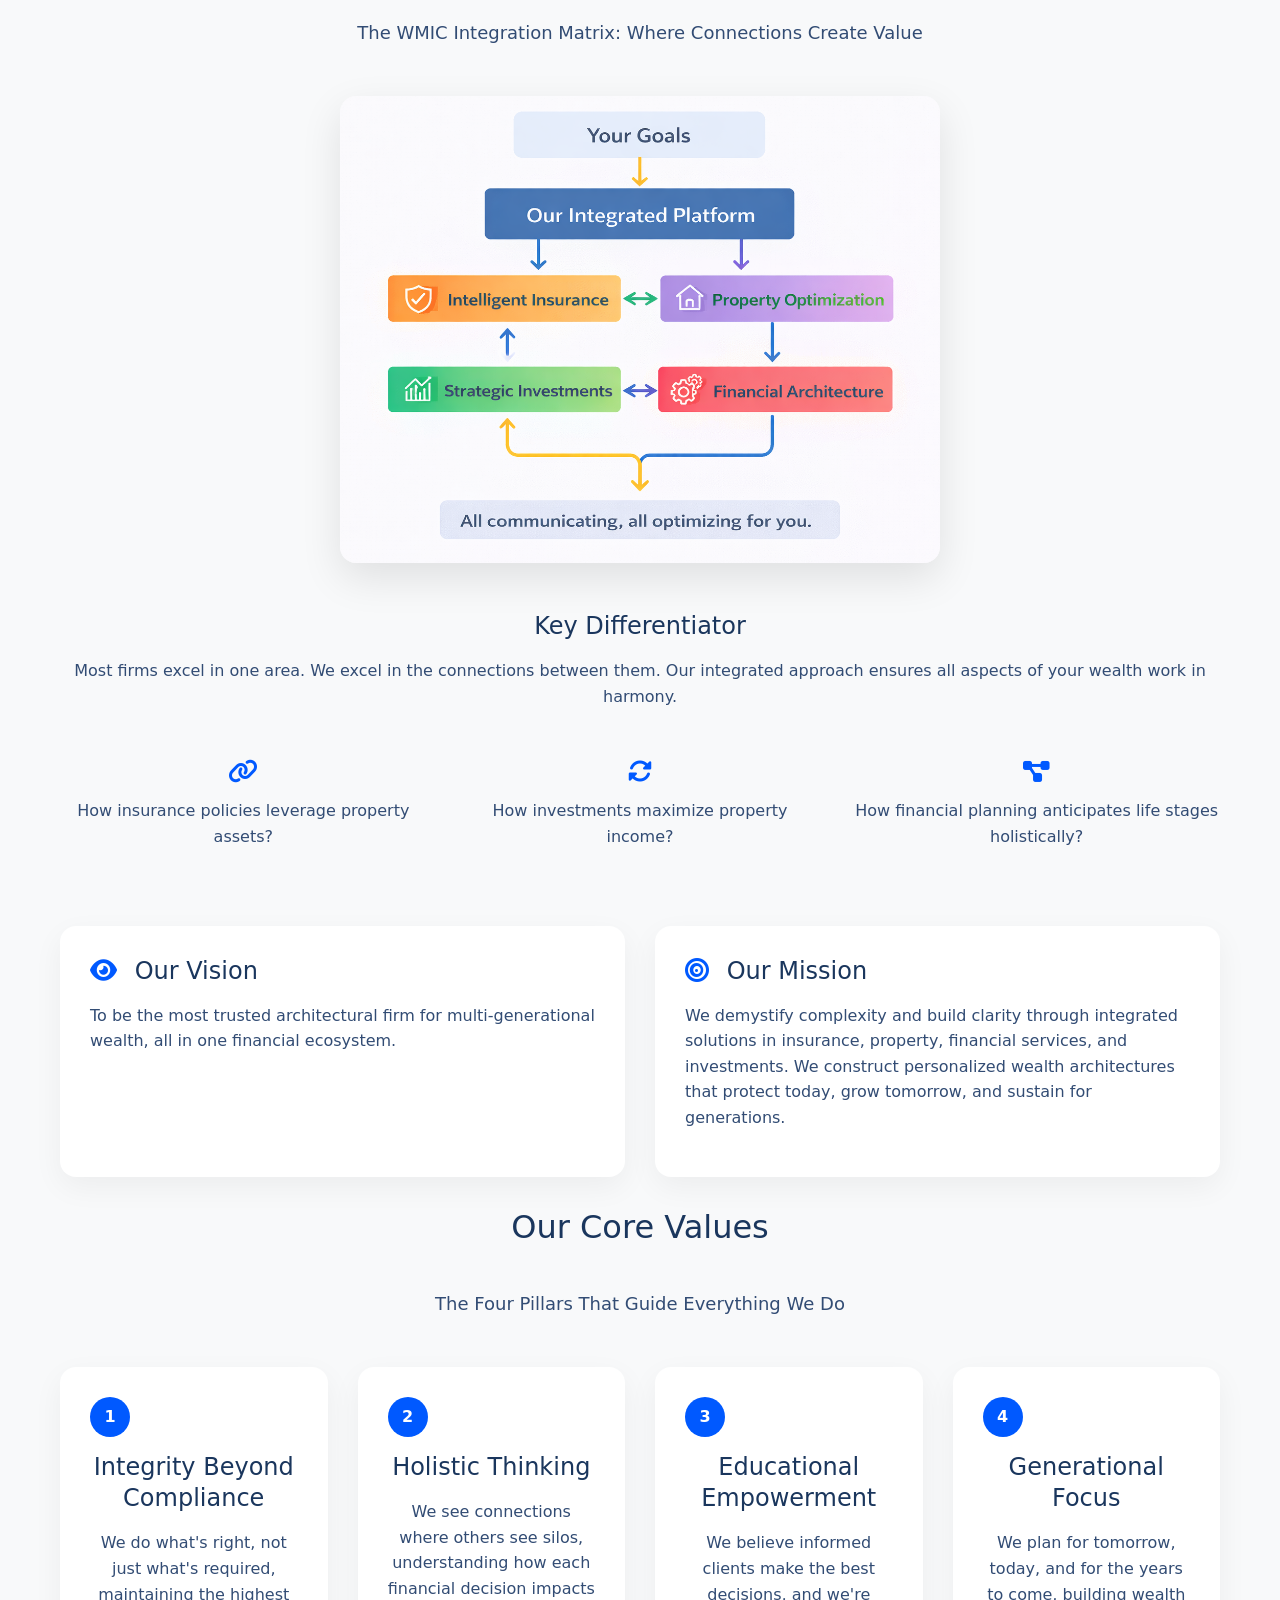
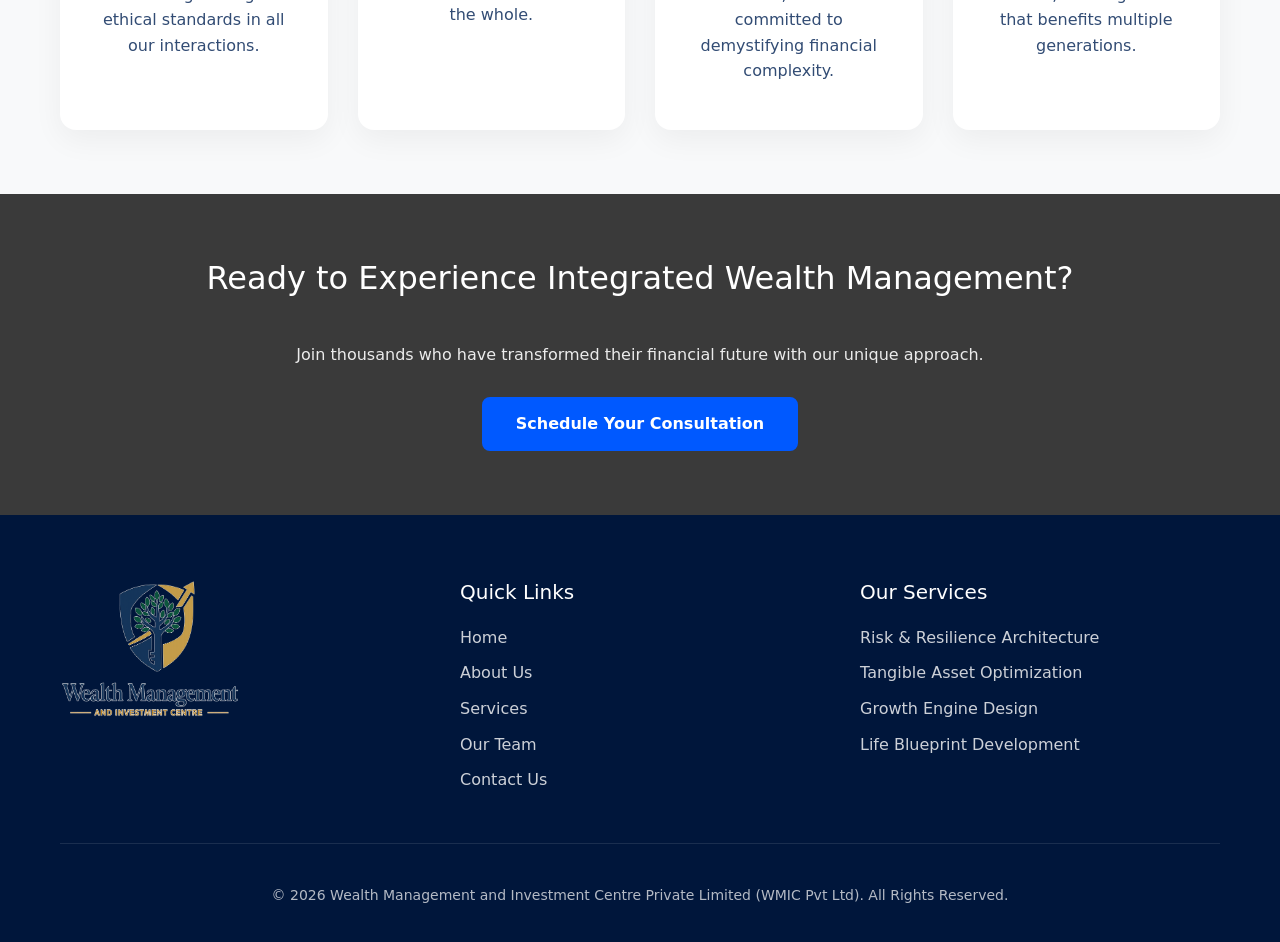
==== commit 2b0746b8: "fixed icon issue" ====
--- a/about.html
+++ b/about.html
@@ -84,7 +84,7 @@
                 <h2>What Makes Us Different</h2>
                 <p>The WMIC Integration Matrix: Where Connections Create Value</p>
             </div>
-             <div class="goals-image-container fade-in">
+             <div class="goals-image-container">
                 <img src="assets/goals.png" alt="WMIC Goals and Vision" class="goals-image" width="600px">
             </div>
             
--- a/styles.css
+++ b/styles.css
@@ -104,6 +104,9 @@
 .header.scrolled .btn-header:hover {
     background-color: var(--accent-gold);
 }
+.header.scrolled .nav-link.active {
+    color: var(--accent-gold);
+} 
 
 .header-container {
     display: flex;
@@ -345,11 +348,13 @@
 
 .section-header {
     text-align: center;
-    margin-bottom: var(--space-lg);
+    margin-bottom: var(--space-md);
+    margin-top: var(--space-md);
 }
 
 .section-header h2 {
     display: inline-block;
+    margin-bottom: 0;
 }
 .image-placeholder{
     height: 300px; 
@@ -360,6 +365,11 @@
     justify-content: center; 
     box-shadow: 1px 1px 1px 1px rgba(0, 47, 255, 0.45);
 }
+
+.image-placeholder i {
+    font-size: 6rem;
+    color: var(--accent-gold);
+}
 .section-header p {
     max-width: 600px;
     margin: var(--space-md) auto;
@@ -829,3 +839,29 @@
     margin-right: 10px;
 }
 
+.cta-section {
+    background: var(--white);
+    padding: 40px;
+    border-radius: var(--radius-lg);
+    box-shadow: 0 10px 30px rgba(0, 0, 0, 0.1);
+    margin-top: 40px;
+    text-align: center;
+}
+
+.cta-section-center {
+    max-width: 600px;
+    margin: 40px auto 0;
+}
+
+.cta-buttons-flex {
+    display: flex;
+    gap: 15px;
+    justify-content: center;
+    align-items: center;
+    margin-top: 25px;
+}
+
+.cta-buttons-flex .btn {
+    margin: 0;
+}
+
--- a/responsive.css
+++ b/responsive.css
@@ -238,5 +238,24 @@
     .content-visual{
         display: none;
     }
-}
-
+    
+    .cta-section {
+        padding: 30px 20px;
+        margin-top: 30px;
+    }
+    
+    .cta-section-center {
+        margin: 30px auto 0;
+    }
+    
+    .cta-buttons-flex {
+        flex-direction: column;
+        gap: 12px;
+    }
+    
+    .cta-buttons-flex .btn {
+        width: 100%;
+        max-width: 280px;
+    }
+}
+
